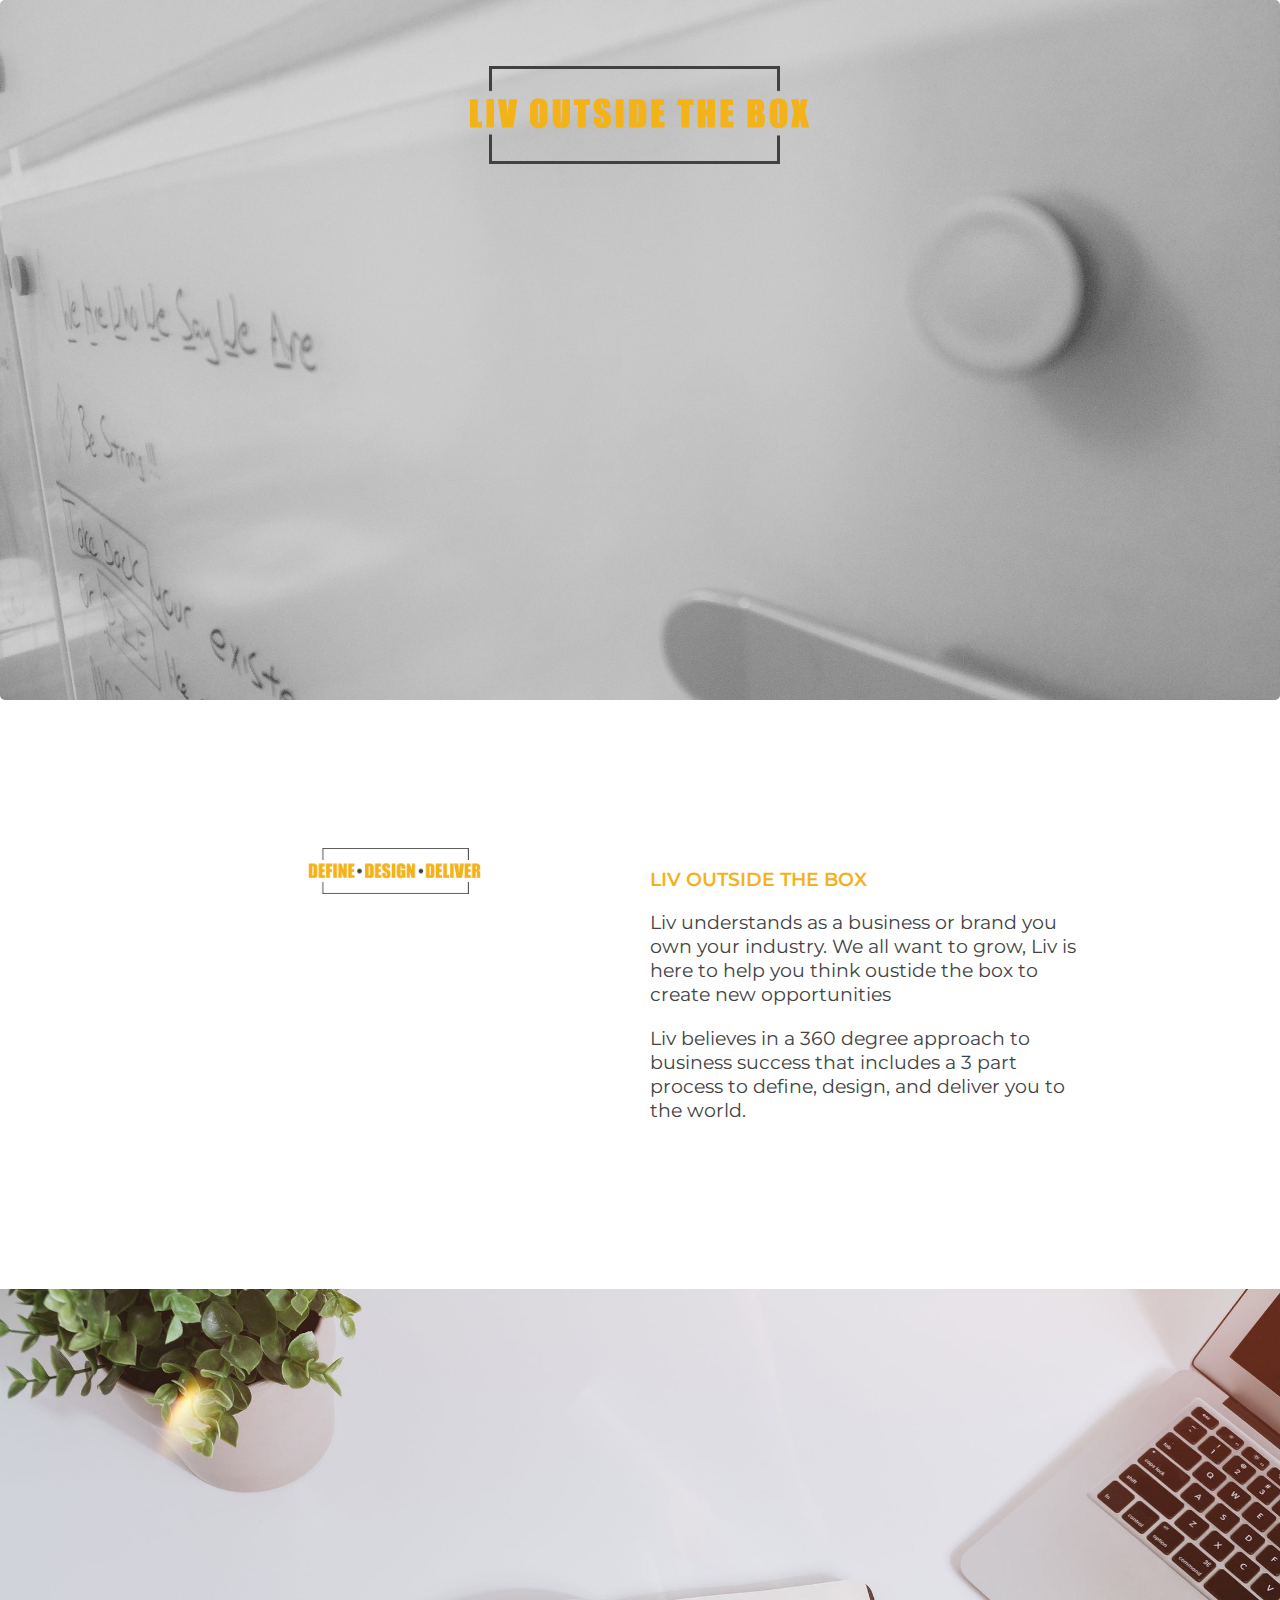
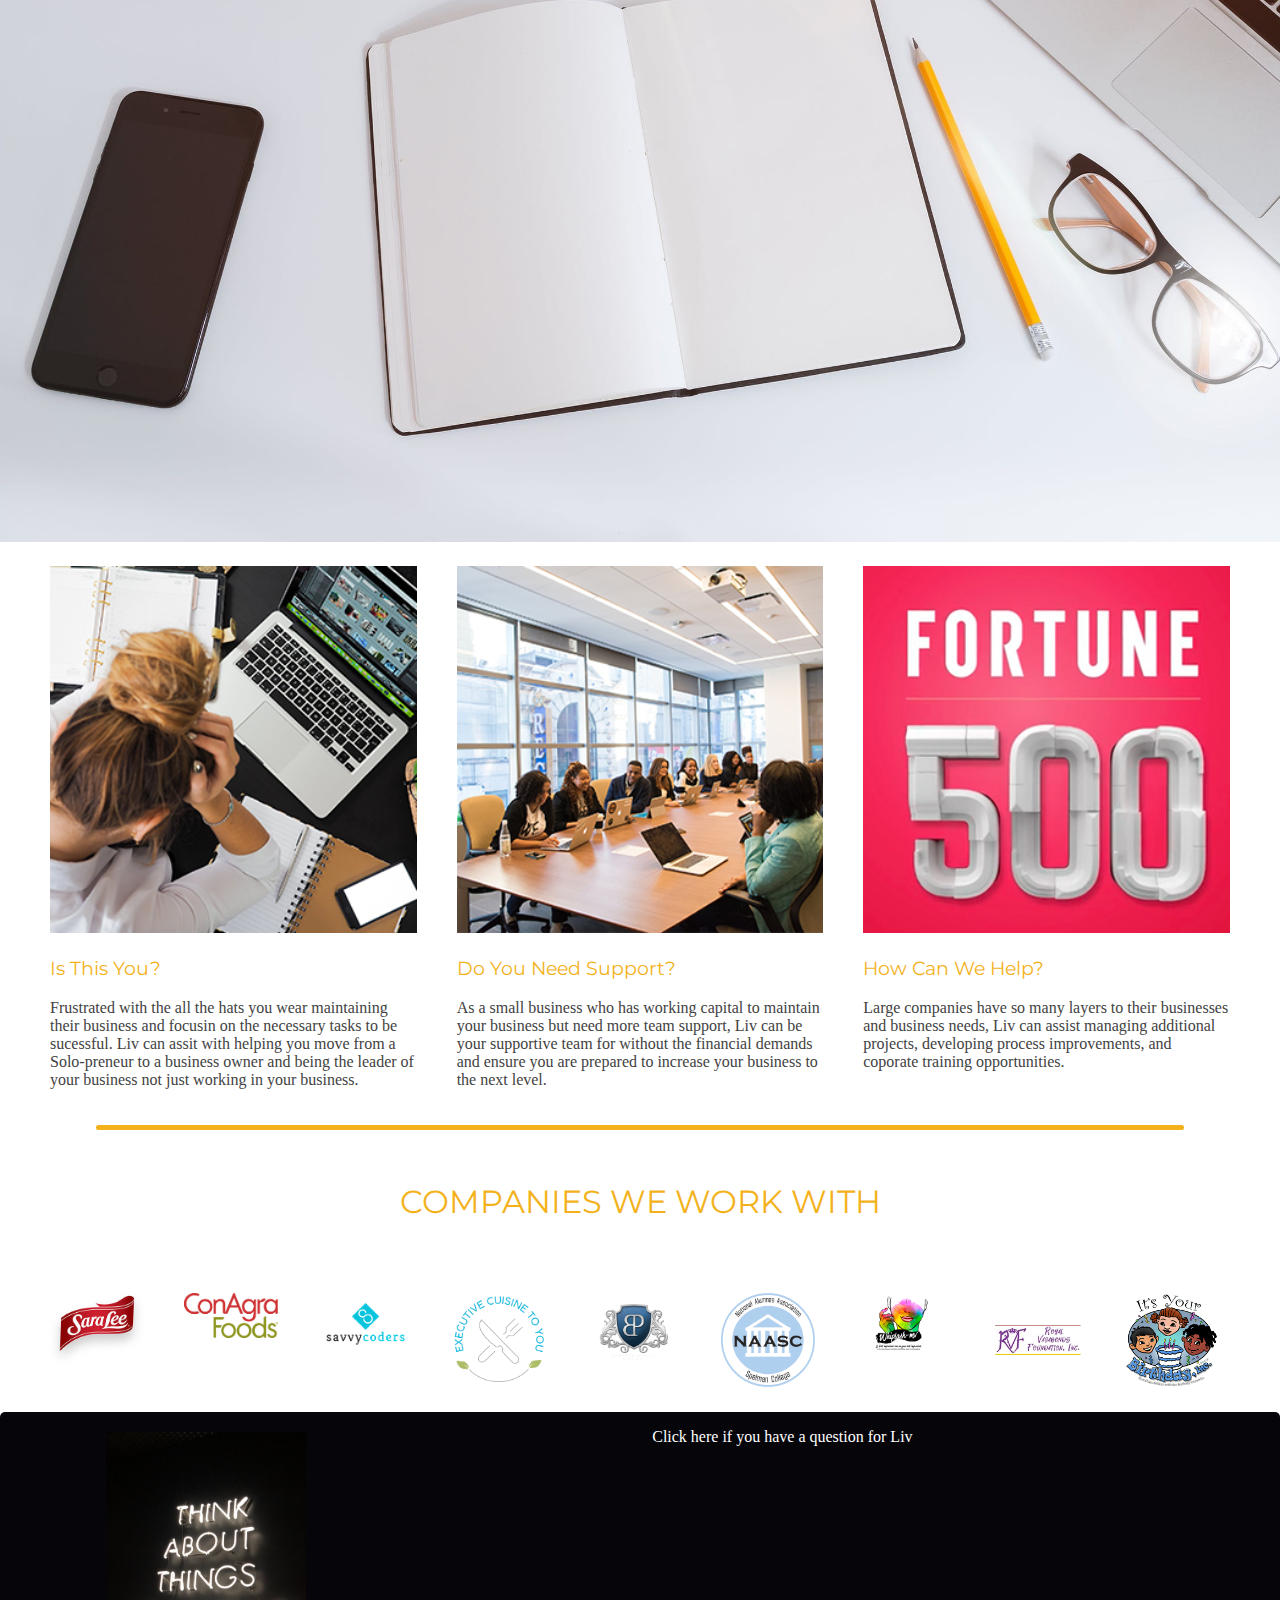
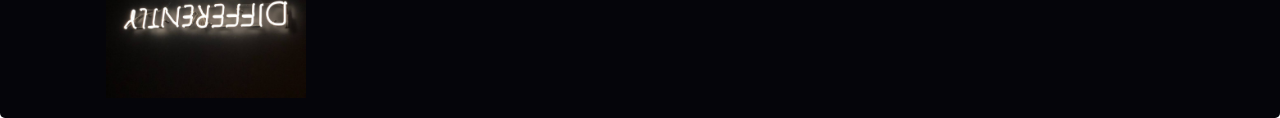
==== index.html @ 35929a6b "centered the liv-outside-the-box logo on main page" ====
<!DOCTYPE html>
<html lang="en">
<head>
  <meta charset="UTF-8">
  <meta name="viewport" content="width=device-width, initial-scale=1.0">
  <meta http-equiv="X-UA-Compatible" content="ie=edge">
  <link rel="stylesheet" href="/css/stylesheet.css">
  <link rel="stylesheet" href="/css/mediacontrol.css">
  <title>LIV | Liv Outside the Box</title>
</head>
<body>
  <!-- Navigation Bar -->
  <div class="navigation noPadding"></div>
    <div class="mainPic">
      <div class="tagline">
        <img class="liveOutside"src="/images/liv-outside-the-box.png" alt="Liv Tagline">
      </div>
    </div>

<!-- COmpany Description -->
  <div class="row mainDescription">
    <div class="columnMainDescrip">
        <img class="defineDesignDeliver centeredImage" src="/images/define-design-deliver.png" alt="">
    </div>
    <div class="columnMainDescrip livDescription">
      <p class="livwordsTitle">LIV OUTSIDE THE BOX</p>
      <p class="livwords">Liv understands as a business or brand you own your industry.
     We all want to grow, Liv is here to help you think oustide the box to create new opportunities</p>
      <p class="livwords">Liv believes in a 360 degree approach to business success that includes a 3 part process to <span class="descripWords">define</span>, <span class="descripWords">design</span>, and <span class="descripWords">deliver</span> you to the world.</p>
    </div>
  </div>

<!-- Picture divder -->
  <div class="placeholder">
    <img src="/images/notebook.jpeg" alt="Notebook image">
  </div>

  <!-- Companies Liv works with -->
  <div class="row process">
    <div class="columnSkills">
      <img src="/images/boutique-business.png" alt="" style="width:100%">
      <p class="hireTitle">Is This You?</p>
      <p class="hireText" >Frustrated with the all the hats you wear maintaining their business and focusin on the necessary tasks to be sucessful. Liv can assit with helping you move from a Solo-preneur to a business owner and being the leader of your business not just working in your business.</p>
    </div>
    <div class="columnSkills ">
      <img src="/images/small-business.png" alt="" style="width:100%">
      <p class="hireTitle">Do You Need Support?</p>
      <p class="hireText">As a small business who has working capital to maintain your business but need more team support, Liv can be your supportive team for without the financial demands and ensure you are prepared to increase your business to the next level.</p>
    </div>
    <div class="columnSkills">
      <img src="/images/fortune-500.png" alt="" style="width:100%">
      <p class="hireTitle">How Can We Help?</p>
      <p class="hireText">Large companies have so many layers to their businesses and business needs, Liv can assist managing additional projects, developing process improvements, and coporate training opportunities.</p>
    </div>
  </div>

<div class="line"></div>

    <!-- Company Logo Row -->
  <div class="sectionTitles">
    <p>COMPANIES WE WORK WITH</p>
  </div>
  <div class="row companyRow">
    <div class="companyColumn backgroundImageControl">
      <img src="/images/sara-lee.jpg" alt="Logo" style="width:100%">
    </div>
    <div class="companyColumn backgroundImageControl">
      <img src="/images/conagra-foods.image.jpg" alt="Logo" style="width:100%">
    </div>
    <div class="companyColumn backgroundImageControl">
      <img src="/images/savvy-coders.png" alt="Logo" style="width:100%">
    </div>
    <div class="companyColumn backgroundImageControl">
      <img src="/images/ecty.png" alt="Logo" style="width:100%">
    </div>
    <div class="companyColumn backgroundImageControl">
      <img src="/images/bpcs.png" alt="Logo" style="width:100%">
    </div>
    <div class="companyColumn backgroundImageControl">
      <img src="/images/spellman.png" alt="Logo" style="width:100%">
    </div>
    <div class="companyColumn backgroundImageControl">
      <img src="/images/whiplash.jpg" alt="Logo" style="width:100%">
    </div>
    <div class="companyColumn backgroundImageControl">
      <img src="/images/royal-vagabonds.png" alt="Logo" style="width:100%">
    </div>
    <div class="companyColumn backgroundImageControl">
      <img src="/images/its-your-birthday.png" alt="Logo" style="width:100%">
    </div>
  </div>

  <!-- Ask Liv -->
  <div class="row askLiv noPadding">
    <div class="askColumn">
      <img class="responsive askImage noPadding"src="/images/think-differently.jpeg" alt="Ask Liv How we can help">
    </div>
    <div class="askColumn hello noPadding">
      <p>Click here if you have a question for Liv</p>
    </div>
  </div>
  <!-- Footer -->
  <div class="footer noPadding"></div>

  <script
    src="https://code.jquery.com/jquery-3.4.1.js"
    integrity="sha256-WpOohJOqMqqyKL9FccASB9O0KwACQJpFTUBLTYOVvVU="
    crossorigin="anonymous">
  </script>
  <script src="/scripts/liv.js" charset="utf-8"></script>
</body>
</html>
---- css/stylesheet.css ----
@import url('https://fonts.googleapis.com/css?family=Oswald:700&display=swap');
@import url('https://fonts.googleapis.com/css?family=Cousine|Raleway&display=swap');
@import url('https://fonts.googleapis.com/css?family=Zilla+Slab+Highlight&display=swap');
@import url('https://fonts.googleapis.com/css?family=Montserrat&display=swap');

body, html {
  margin: 0;
  padding: 0;
  border-radius: 0;
}
.placeholder{
  display: block;
  margin: 0 auto;
  padding: 0;
  border: 0;
}
.placeholder > img {
  width: 100%;
  margin: 0;
  padding: 0;
  border: 0;
}
.container960 {
  max-width: 960px;
  margin: 0 auto;
  padding: 0;
}
.container720 {
  max-width: 720px;
  margin: 0 auto;
  padding: 0;
}
.responsive {
  width: 100%;
  height: auto
}
.tagline {
  /* position: block;
  width: 100%;
  height: 100%;
  top: 50%; */
  /* display:table-cell;
  vertical-align:middle;
  text-align:center; */
}
.liveOutside {
  display: block;
  margin: 0 auto;
}
.centeredImage {
  display: block;
  margin: 0 auto;
  width: 40%;
  height: 40%;
}
/* Navigation */
.noPadding {
  padding: 0;
}
.line {
  height: 5px;
  width: 85%;
  background-color: rgba(243, 178, 28, 1);
  margin: 0 auto;
  padding: 0;
  border: 0;
}
/* Main page picture */
.mainPic {
  /* background-image: url(/images/main-page-pic.png);
  position: display;
  top: 0;
  width: 100%;
  height: 100%;
  background-size: cover; */
  /* The image used */
 background-image: url(/images/whiteboard.jpg);
 /* background-color: blue; */
 /* Full height */
 height: 700px;

 /* Center and scale the image nicely */
 background-position: center;
 background-repeat: no-repeat;
 background-size: cover;
 /* -webkit-filter: grayscale(100%); Safari 6.0 - 9.0 */
 /* filter: grayscale(100%); */
}
.sample {
  color: white;
  text-align: center;
}
/* End Main page picture */

/* Header Control */
.header > li {
  list-style-type: none;
  display: inline;
  padding: 0 1%;
}
.headerLinks > a:link {
 text-decoration: none;
 list-style: none;
 color: rgba(243, 178, 28, 1);
}
.headerLinks > a:visited{
text-decoration: none;
list-style: none;
color: rgba(243, 178, 28, 1);
}
.headerLinks > a:hover {
text-decoration: none;
list-style: none;
color:gray;
}
.headerLinks > a {
  font-family: 'Montserrat', sans-serif;
  font-weight: 800;
  padding: 20px;
}
.header {
  text-align: center;
  position: sticky;
  top: 0;
  background-color: rgba(63, 63, 63, 1);
}
/* END of Header Control */

#logoImg {
  max-height: 40px;
}

/* Main page description */

.servicesInfo {
  background-color: rgba(243, 178, 28, 1);
  color: white;
}
.livDescription > p {
  text-align: left;
  /* padding: 5% 0; */
  font-family: 'Montserrat', sans-serif;
  font-size: 1.5vw;
}
.columnMainDescrip {
  float: Left;
  width: 49%;
  /* margin: 0px auto; */
}
.mainDescription {
  margin: 10%;
}
.mainDescripText {
  /* background-color: rgba(65, 65, 65, 1); */
  color: rgba(243, 178, 28, 1);
}
.defineDesignDeliver{
  max-width: 400px;
  display: block;
}
.hireTitle {
  color: rgba(243, 178, 28, 1);
  font-size: 1.5vw;
  font-family: 'Montserrat', sans-serif;
}
.hireText {
  color:rgba(66, 66, 66, 1);
}
.sectionTitles {
  font-family: 'Montserrat', sans-serif;
  text-align: center;
  color: rgba(243, 178, 28, 1);
  font-size: 2.5vw;
}
.sectionTitlesReverse{
  font-family: 'Montserrat', sans-serif;
  text-align: center;
  color: white;
  background-color: rgba(243, 178, 28, 1);
  font-size: 5vw;
}
.businessDev {
  background-image: url(/images/business.jpeg);
  background-repeat: no-repeat;
}
.branding{
  background-image: url(/images/brand.jpeg);
  background-repeat: no-repeat;
}
.creative{
  background-image: url(/images/creative.jpeg);
  background-repeat: no-repeat;
}
.businessSign {
  height: 100%;
  /* max-height: 200px; */
}
.backgroundImageControl{
  background-size: cover;
  background-repeat: no-repeat;
}
.skillsList {
  text-align: center;
  list-style: none;
  font-family: 'Cousine', monospace;
}
.titleFont {
  font-family: 'Cousine', monospace;
}

/* Image rows */
* {
  box-sizing: border-box;
}
/* Clearfix (clear floats) */
.row::after {
  content: "";
  clear: both;
  display: table;
}
.row {
  padding: 0 30px;
}
.servicesColumn{
  float: Left;
  width: 25%;
}
.flyerColumns {
  float: Left;
  width: 25%;
}
.hireColumn {
  float: left;
  width: 49%;
  padding: 5px;
}
.mailerColumns{
  float: left;
  width:33%
}
.companyColumn {
  float: left;
  width: 11%;
  /* padding: 5px; */
}
.boutique {
  background-image: url("/images/boutique-business.jpeg");
}
.smallBusiness {
  background-image: url("/images/small-business.jpeg");
}
.largebusiness {
  background-image: url("/images/fortune-500.jpg");
}
.grayscale {
  -webkit-filter: grayscale(100%); /* Safari 6.0 - 9.0 */
  filter: grayscale(100%);
}
.grayscale > background-image:hover {
  -webkit-filter: grayscale(0%); /* Safari 6.0 - 9.0 */
  filter: grayscale(0%);
  width: 600px;
}

/* ASK LIV Layout */
.askLiv {
  background-color: rgba(5, 5, 10, 1);
}
.askImage {
  display: block;
  position: relative;
  width: 200px;
  margin: 0 0 0 10%;
}
.askColumn {
  float: left;
  width: 49%;
}
.hello {
  color:white;
  float: right;
  position: relative;
}
/* END ASK LIV */
/* Footer Control */
.footerPic{
  /* height: 40px; */
  /* padding: 20px; */
}
.footer {
  background-color: rgba(243, 178, 28, 1);
  /* margin: 0 auto; */
  /* padding: 30px 0 0 0; */
}
.footerInfo {
  color: white;
  font-family: 'Montserrat', sans-serif;
}
.footerInfo > span {
  font-size: 1vw;
}
 /* .link > a:link {
  text-decoration: none;
  list-style: none;
}
.links > a:visited{
 text-decoration: none;
 list-style: none;
 color:white;
}
.links > a:hover {
 text-decoration: none;
 list-style: none;
 color:gray;
}
.links > a {
  font-size: 1vw;
  text-align: center;
} */
/* .copyright {
  background-color: rgba(243, 178, 28, 1);
  text-align: center;
  color: white;
  font-family: 'Montserrat', sans-serif;
  margin: 0;
  padding:30px 0 0 0;
} */
.footerFrontColumn {
  float: left;
  width: 70%;
  margin: 0 auto;
  /* padding: 0 0 0 10px; */
  /* font-size: 2vw; */
}
.footerLogo {
  max-width:100px;
}
.footerSpacing {
  margin: 0 10px 0 0;
}
.footerColor {
  color: gray;
}
/* End of Footer control */

/* Services Page */
.businessDevList, .brandingList, .creativeList {
  text-decoration: none;
  list-style: none;
  text-align: center;
  color: gray;
  font-family: 'Montserrat', sans-serif;
}
.processWords{
  color: white;
  text-align: center;
  /* font-family: 'Montserrat', sans-serif; */
  /* font-weight: 800; */
  /* font-size: 3vw; */
  top: 50%;
  text-shadow: 2px 2px 8px black;
}
.processSize{
  height: 250px;
}
.hireSize{
  height: 250px;
}
.servicesLogo{
  background-color: rgba(243, 178, 28, 1);
  height: 100px;
}
.livwords {
  color:rgba(66, 66, 66, 1);
  /* font-weight: 800; */
}
.livwordsTitle {
  color: rgba(243, 178, 28, 1);
  font-weight: 600;
}
.workSpace > p {
  margin: 10px 0 0 0;
}
.phrase {
  font-family: 'Zilla Slab Highlight', cursive;
  color: white;
  font-size: 5vw;
}
.businessDevList, .brandingList, .creativeList > li {
  font-size: 3vw;
}
.fontWeight {
  font-weight: 800;
}
/* CONNECT PAGE FORM */
input[type=text], select, textarea {
  width: 100%;
  padding: 12px 20px;
  margin: 8px 0;
  display: inline-block;
  border: 1px solid #ccc;
  border-radius: 4px;
  box-sizing: border-box;
}

input[type=submit] {
  width: 100%;
  background-color: rgba(243, 178, 28, 1);
  color: white;
  padding: 14px 20px;
  margin: 8px 0;
  border: none;
  border-radius: 4px;
  cursor: pointer;
}

input[type=submit]:hover {
  background-color: rgba(243, 178, 28, 1);
}

div {
  border-radius: 5px;
  /* background-color: #f2f2f2; */
  padding: 20px;
}
}
---- css/mediacontrol.css ----
@media screen and (max-width: 1320px){
  .topLeft{
    position: absolute;
    top: 150px;
    left: 80px;
  }
  .hireText > p {
    font-size: 3vw;
  }
}
  @media screen and (max-width: 1024px) {
    .topLeft{
      position: absolute;
      top: 150px;
      left: 10px;
    }
    /* .column {
      float: left;
      width: 33.33%;
    } */
}

  @media screen and (max-width: 768px) {
    .topLeft{
      position: absolute;
      top: 150px;
      left: 10px;
    }
    /* .column {
      float: left;
      width: 33.33%;
    } */
  }
  @media screen and (min-width: 680px) {
    .topLeft{
      position: absolute;
      top: 150px;
      left: 10px;
    }
    .columnSkills {
      float: left;
      width: 33.33%;
    }
  }
  @media screen and (max-width: 620px) {
    .topLeft{
      position: absolute;
      top: 150px;
      left: 10px;
    }
  }
  @media screen and (max-width: 414px) {
    .topLeft{
      position: absolute;
      top: 100px;
      left: 10px;
    }
  };
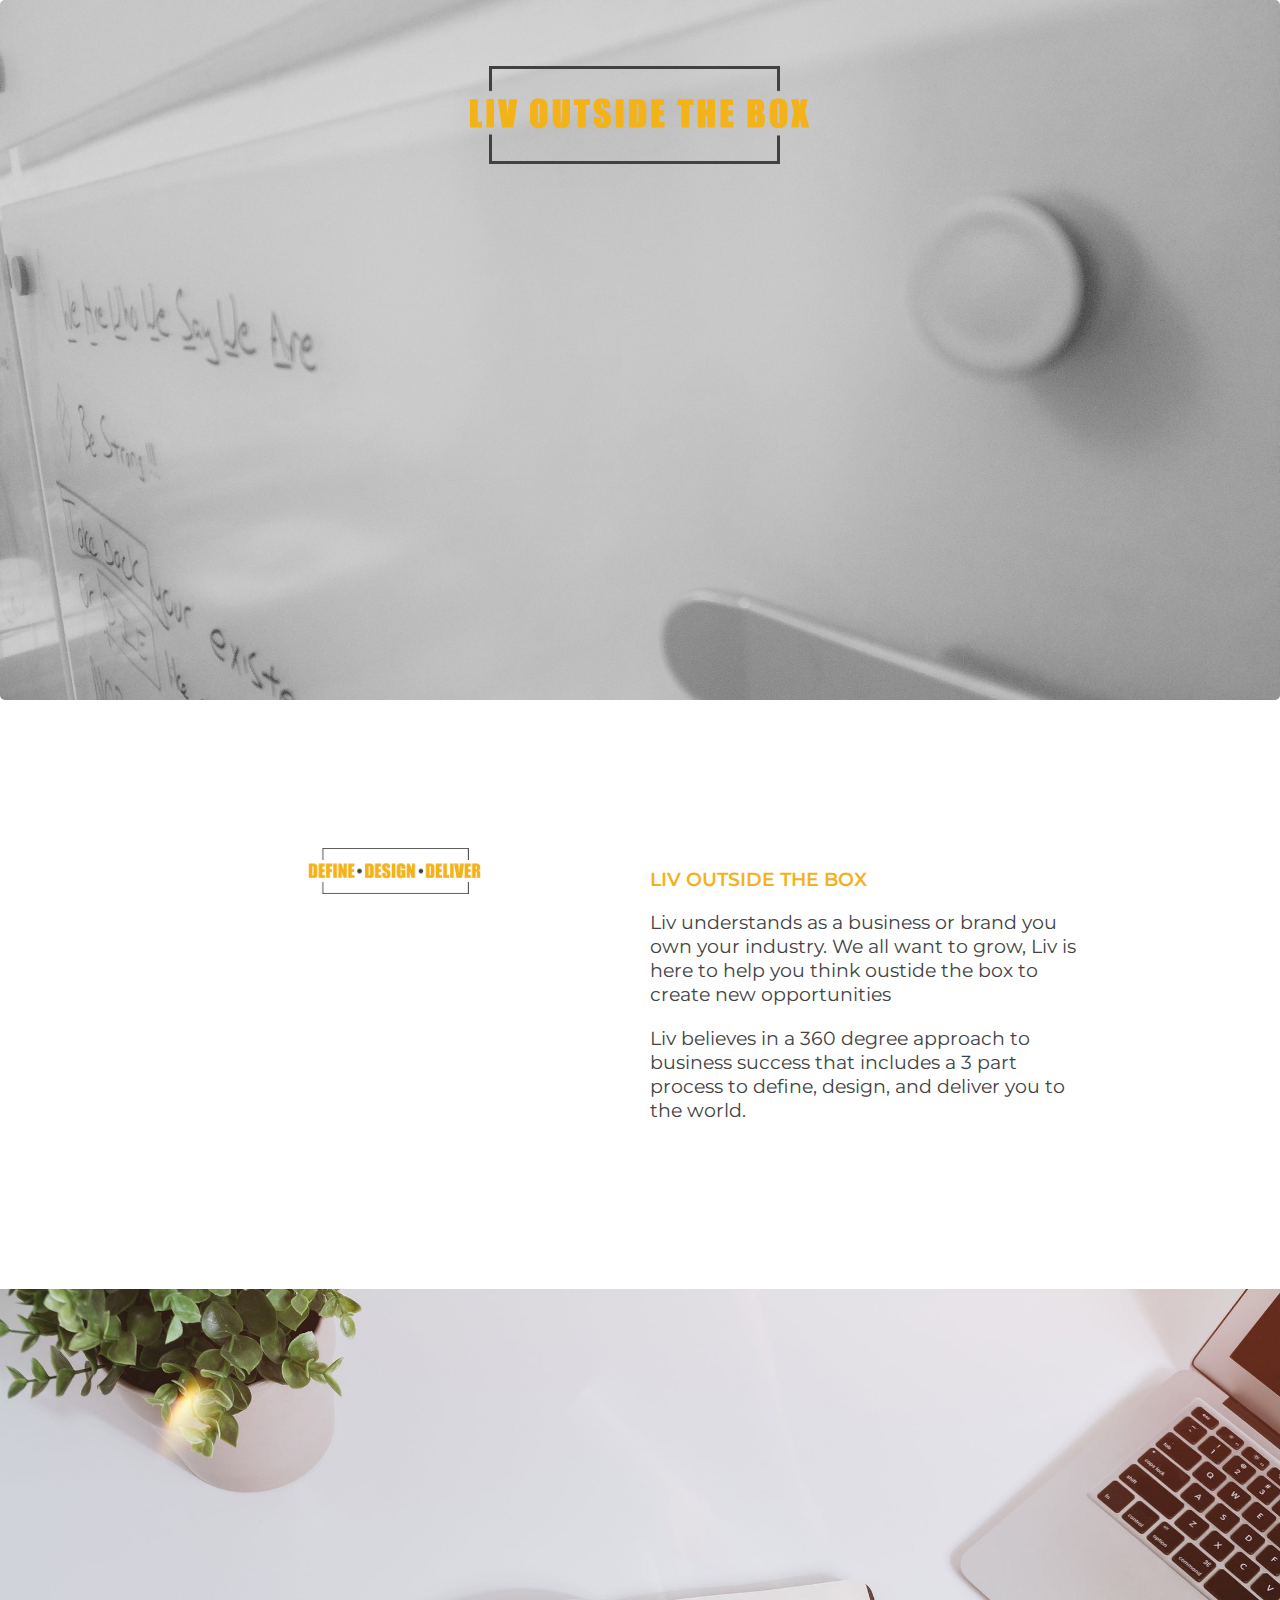
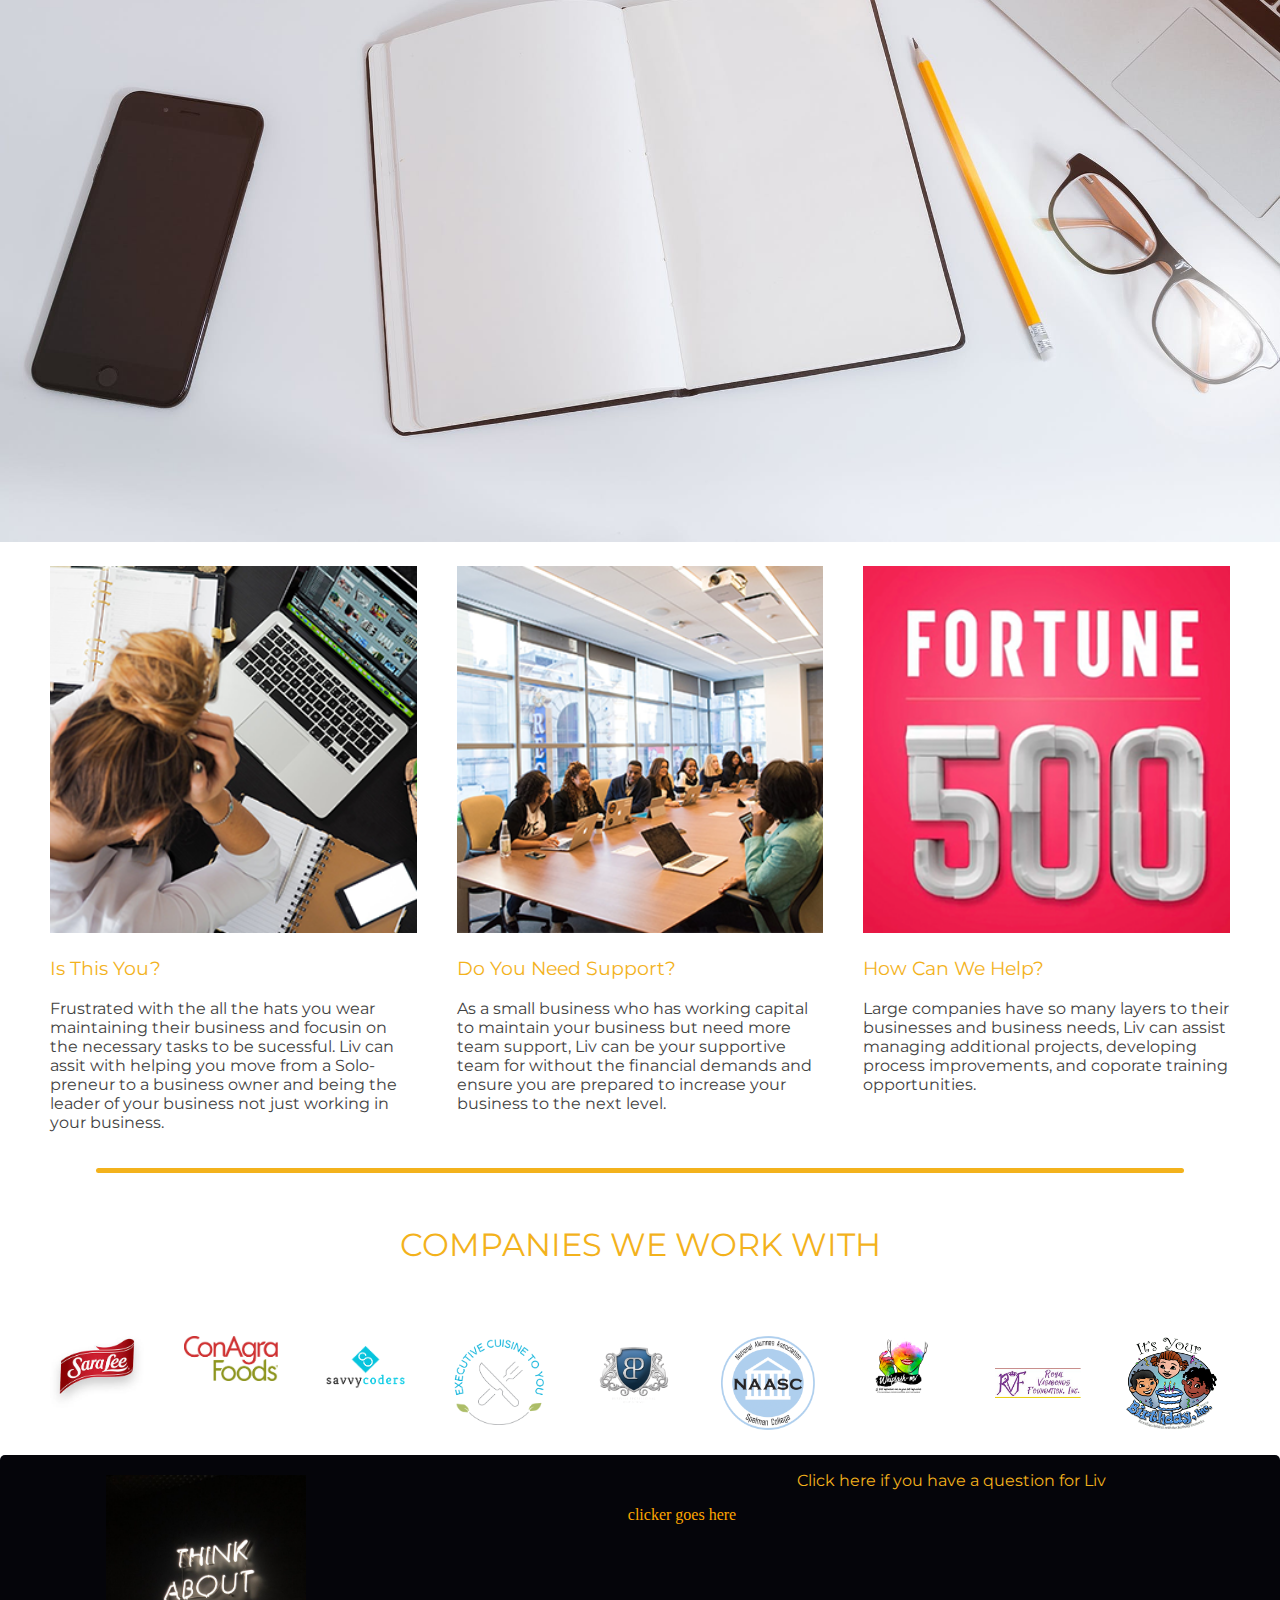
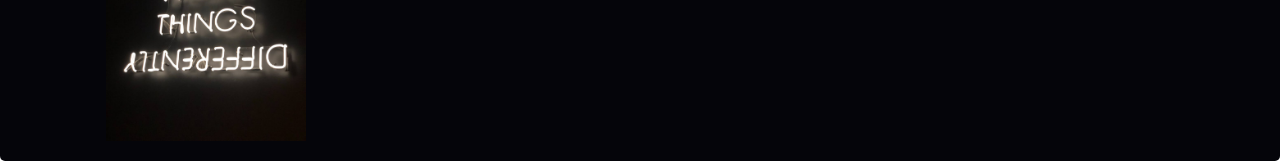
==== commit 35660f75: "Additions to the ask liv sitcker main page" ====
--- a/index.html
+++ b/index.html
@@ -98,6 +98,9 @@
     <div class="askColumn hello noPadding">
       <p>Click here if you have a question for Liv</p>
     </div>
+    <div class="clicker">
+      <p style="color: orange" >clicker goes here</p>
+    </div>
   </div>
   <!-- Footer -->
   <div class="footer noPadding"></div>
--- a/css/stylesheet.css
+++ b/css/stylesheet.css
@@ -46,6 +46,7 @@
 .liveOutside {
   display: block;
   margin: 0 auto;
+  /* background-color: white; */
 }
 .centeredImage {
   display: block;
@@ -165,6 +166,8 @@
 }
 .hireText {
   color:rgba(66, 66, 66, 1);
+  font-size: 1.25vw;
+  font-family: 'Montserrat', sans-serif;
 }
 .sectionTitles {
   font-family: 'Montserrat', sans-serif;
@@ -280,6 +283,9 @@
   color:white;
   float: right;
   position: relative;
+  text-align: center;
+  font-family: 'Montserrat', sans-serif;
+  color: rgba(243, 178, 28, 1);
 }
 /* END ASK LIV */
 /* Footer Control */
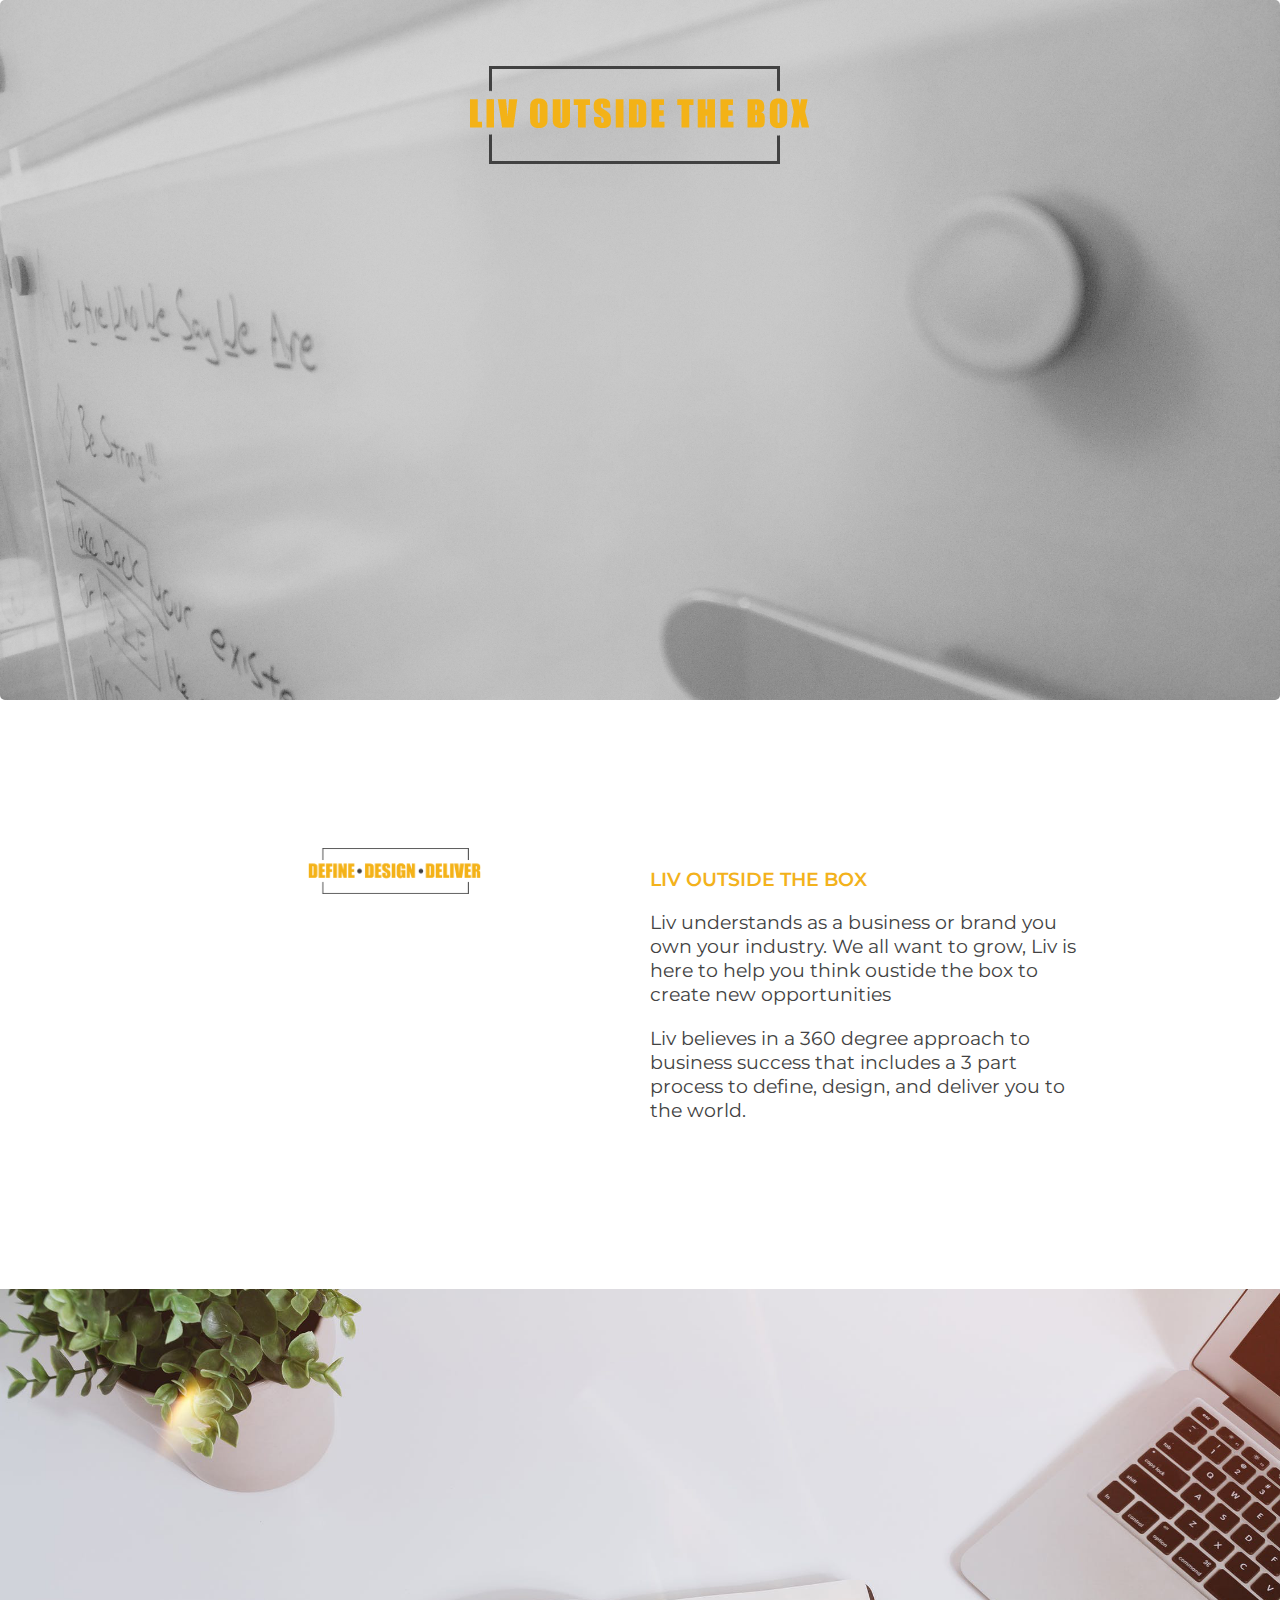
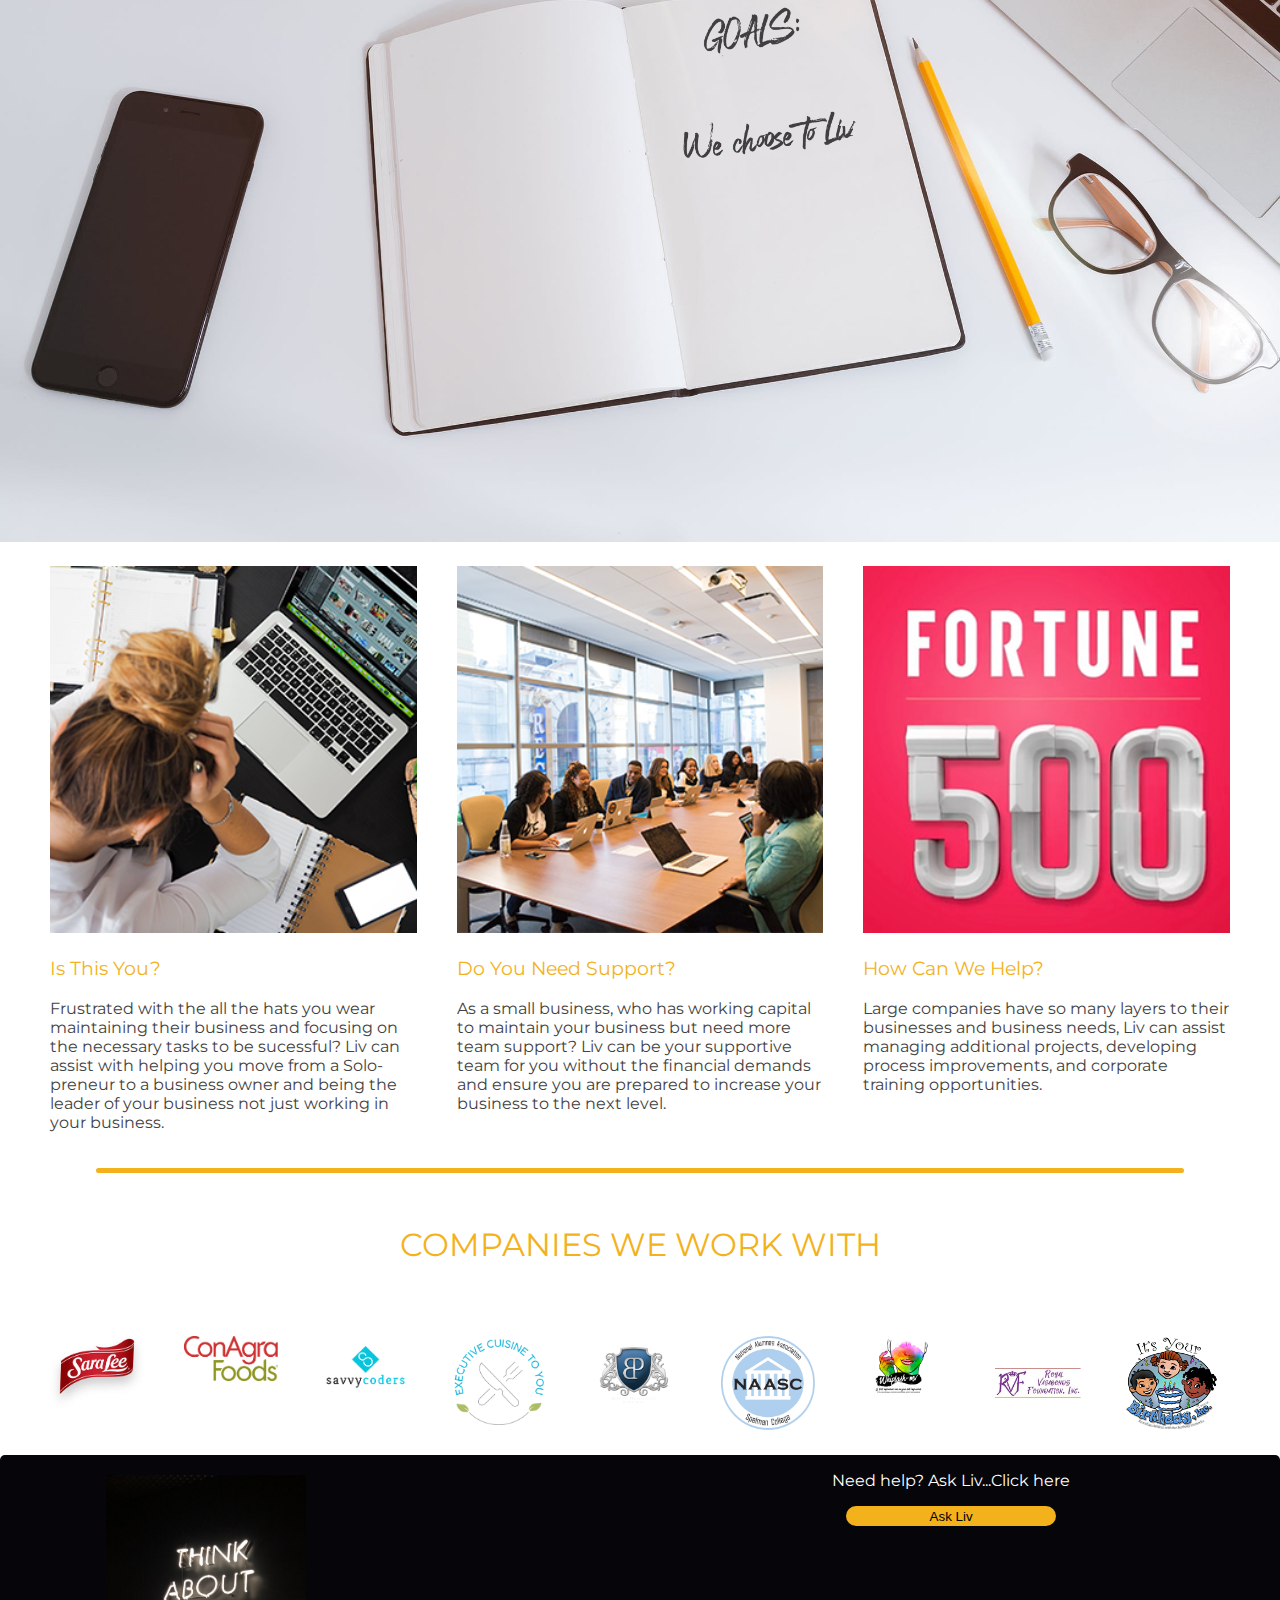
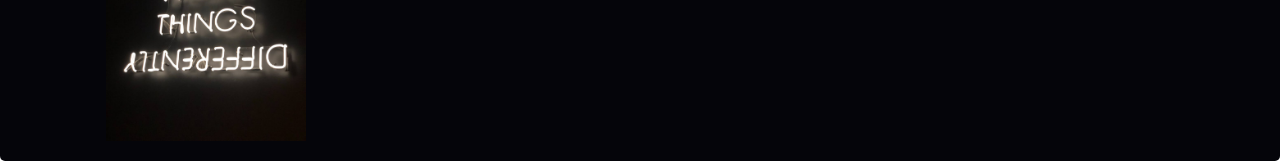
==== commit 39178de6: "added ask liv button" ====
--- a/index.html
+++ b/index.html
@@ -32,7 +32,7 @@
 
 <!-- Picture divder -->
   <div class="placeholder">
-    <img src="/images/notebook.jpeg" alt="Notebook image">
+    <img src="/images/notebook-write.png" alt="Notebook image">
   </div>
 
   <!-- Companies Liv works with -->
@@ -40,17 +40,17 @@
     <div class="columnSkills">
       <img src="/images/boutique-business.png" alt="" style="width:100%">
       <p class="hireTitle">Is This You?</p>
-      <p class="hireText" >Frustrated with the all the hats you wear maintaining their business and focusin on the necessary tasks to be sucessful. Liv can assit with helping you move from a Solo-preneur to a business owner and being the leader of your business not just working in your business.</p>
+      <p class="hireText" >Frustrated with the all the hats you wear maintaining their business and focusing on the necessary tasks to be sucessful? Liv can assist with helping you move from a Solo-preneur to a business owner and being the leader of your business not just working in your business.</p>
     </div>
     <div class="columnSkills ">
       <img src="/images/small-business.png" alt="" style="width:100%">
       <p class="hireTitle">Do You Need Support?</p>
-      <p class="hireText">As a small business who has working capital to maintain your business but need more team support, Liv can be your supportive team for without the financial demands and ensure you are prepared to increase your business to the next level.</p>
+      <p class="hireText">As a small business, who has working capital to maintain your business but need more team support? Liv can be your supportive team for you without the financial demands and ensure you are prepared to increase your business to the next level.</p>
     </div>
     <div class="columnSkills">
       <img src="/images/fortune-500.png" alt="" style="width:100%">
       <p class="hireTitle">How Can We Help?</p>
-      <p class="hireText">Large companies have so many layers to their businesses and business needs, Liv can assist managing additional projects, developing process improvements, and coporate training opportunities.</p>
+      <p class="hireText">Large companies have so many layers to their businesses and business needs, Liv can assist managing additional projects, developing process improvements, and corporate training opportunities.</p>
     </div>
   </div>
 
@@ -96,10 +96,10 @@
       <img class="responsive askImage noPadding"src="/images/think-differently.jpeg" alt="Ask Liv How we can help">
     </div>
     <div class="askColumn hello noPadding">
-      <p>Click here if you have a question for Liv</p>
-    </div>
-    <div class="clicker">
-      <p style="color: orange" >clicker goes here</p>
+      <p>Need help?  Ask Liv...Click here</p>
+        <form method="get" action="/connect">
+          <button class="askButton" type="submit">Ask Liv</button>
+        </form>
     </div>
   </div>
   <!-- Footer -->
--- a/css/stylesheet.css
+++ b/css/stylesheet.css
@@ -125,6 +125,7 @@
   top: 0;
   background-color: rgba(63, 63, 63, 1);
 }
+
 /* END of Header Control */
 
 #logoImg {
@@ -285,7 +286,24 @@
   position: relative;
   text-align: center;
   font-family: 'Montserrat', sans-serif;
+  /* color: rgba(243, 178, 28, 1); */
+  color: white;
+}
+.askButton {
+  height: 20px;
+  width: 35%;
+  background-color: rgba(243, 178, 28, 1);
+  margin: 0 auto;
+  padding: 0;
+  border: 0;
+  border-radius: 20px;
+}
+.askButton:hover{
+  background-color: black;
   color: rgba(243, 178, 28, 1);
+  border: 2px solid rgba(243, 178, 28, 1);
+  border-radius: 20px;
+  font-weight: 600;
 }
 /* END ASK LIV */
 /* Footer Control */
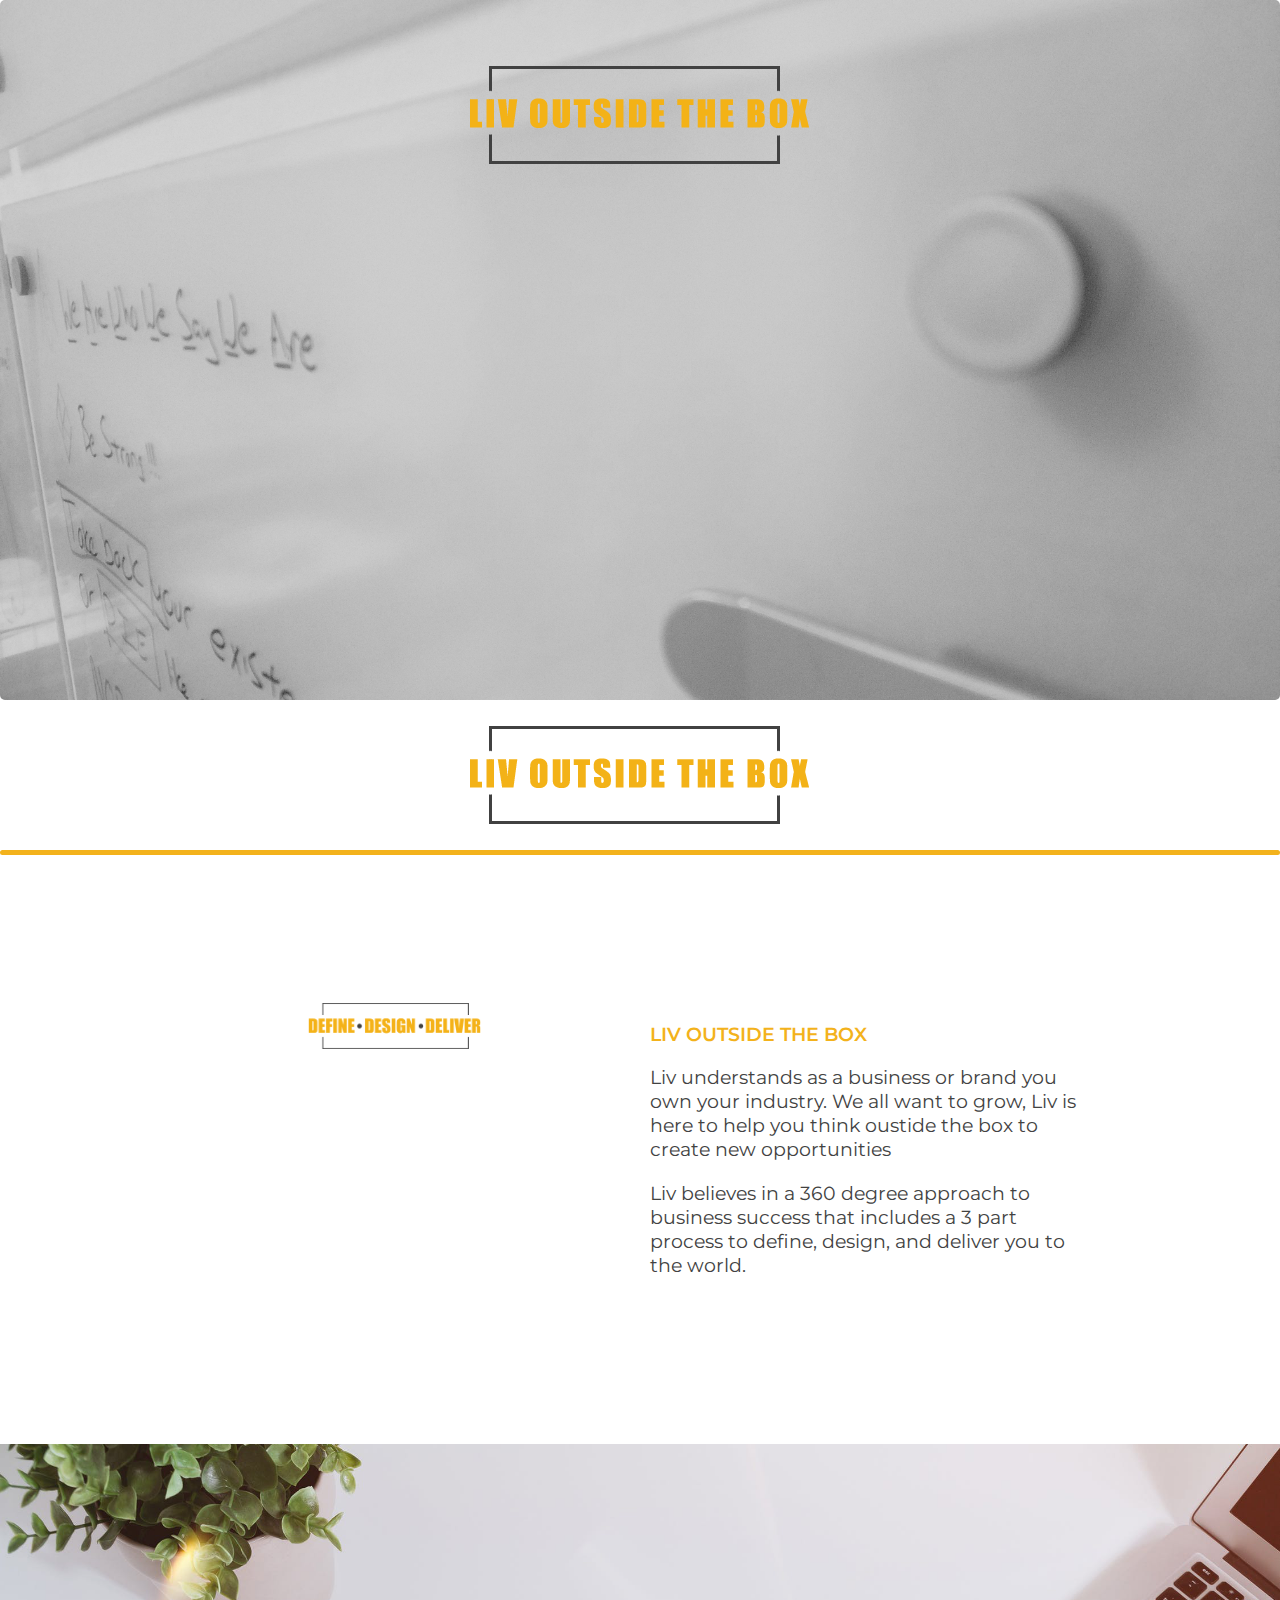
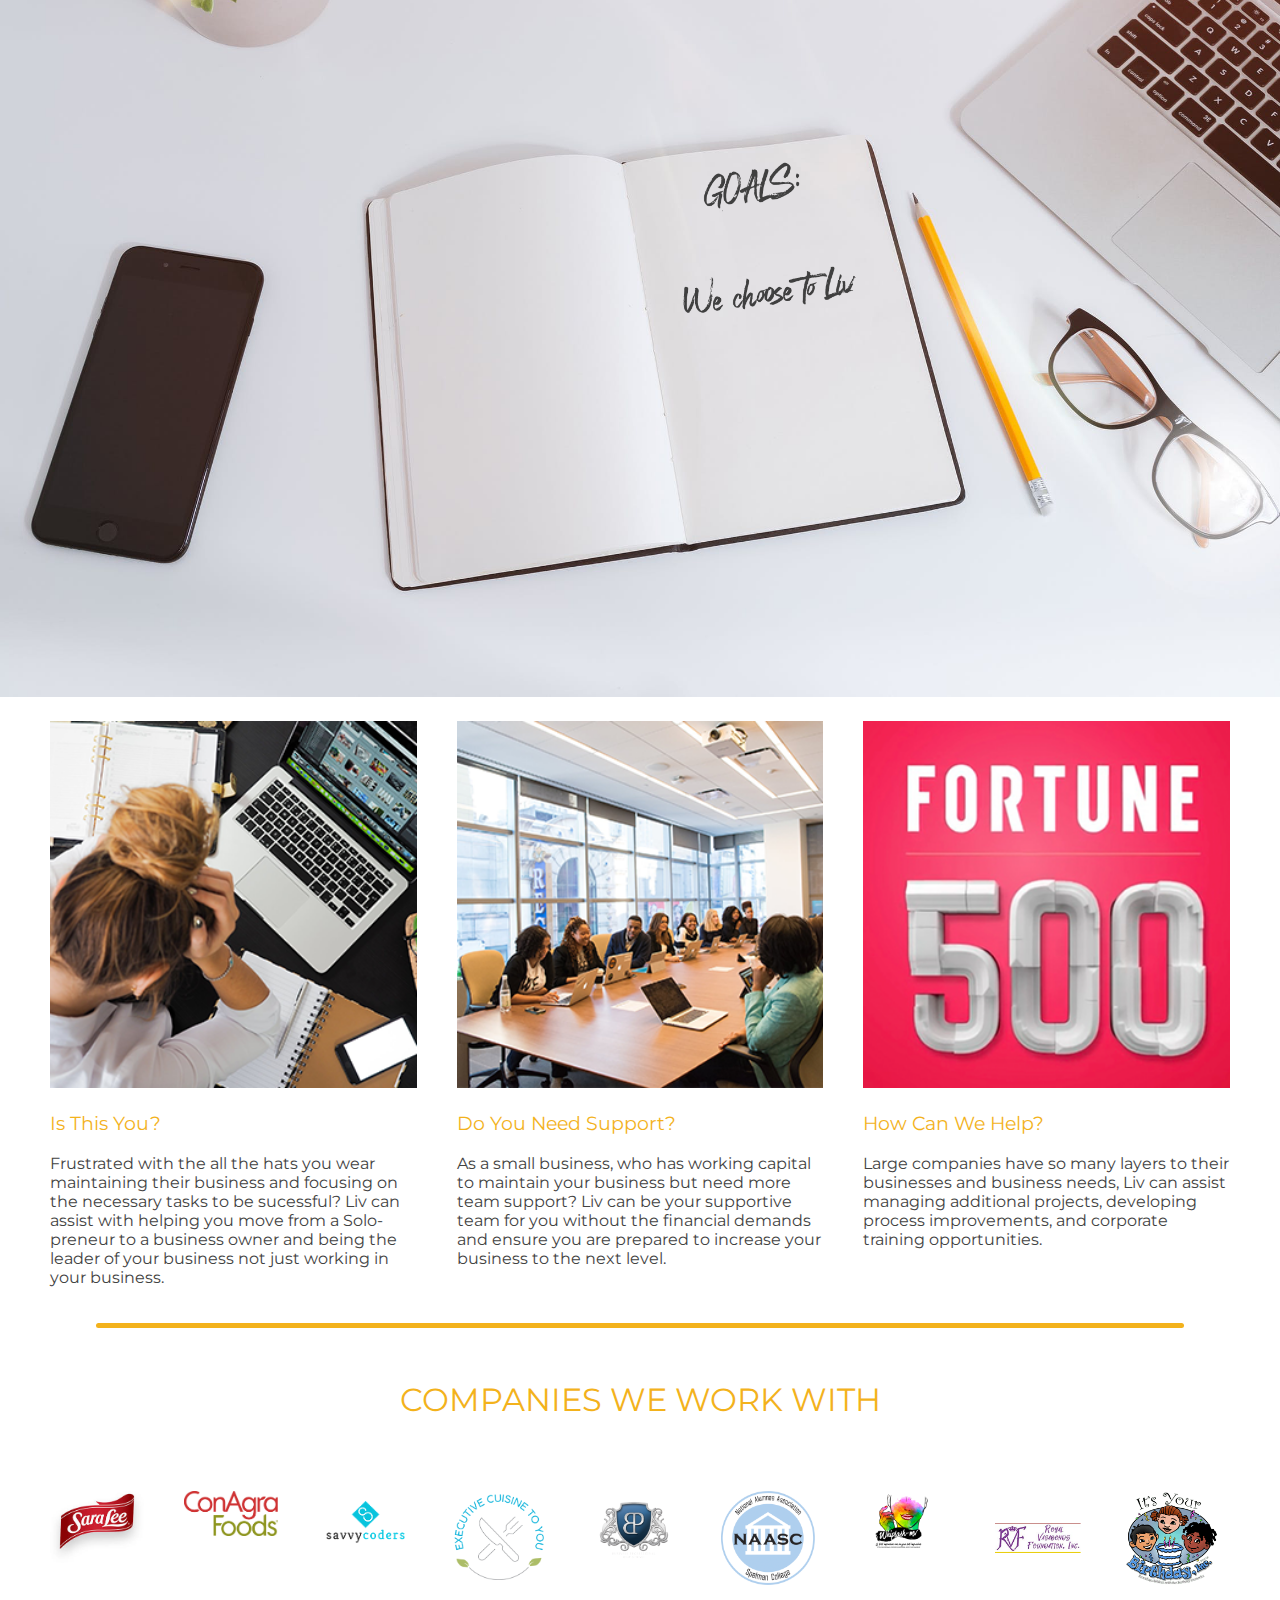
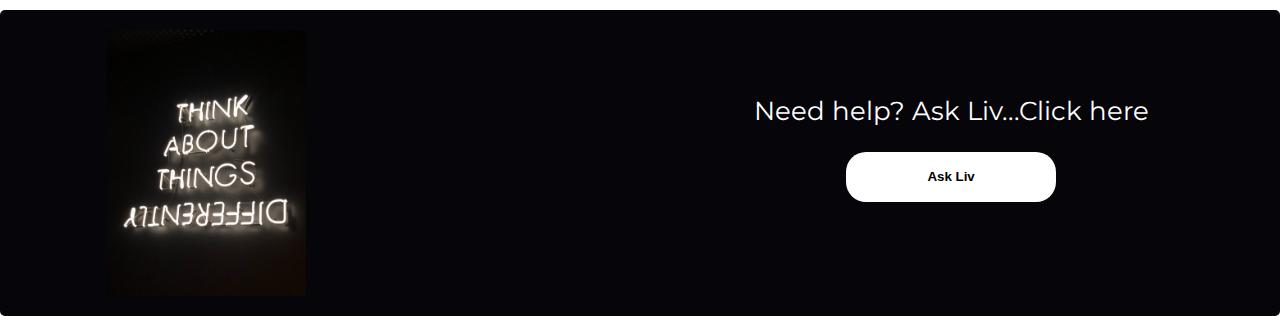
==== commit ede64fb0: "Added jQuery to connect page" ====
--- a/index.html
+++ b/index.html
@@ -16,7 +16,8 @@
         <img class="liveOutside"src="/images/liv-outside-the-box.png" alt="Liv Tagline">
       </div>
     </div>
-
+    <img class="liveOutside"src="/images/liv-outside-the-box.png" alt="Liv Tagline">
+    <div class="titleLine"></div>
 <!-- COmpany Description -->
   <div class="row mainDescription">
     <div class="columnMainDescrip">
--- a/css/stylesheet.css
+++ b/css/stylesheet.css
@@ -61,6 +61,14 @@
 .line {
   height: 5px;
   width: 85%;
+  background-color: rgba(243, 178, 28, 1);
+  margin: 0 auto;
+  padding: 0;
+  border: 0;
+}
+.titleLine {
+  height: 5px;
+  width: 100%;
   background-color: rgba(243, 178, 28, 1);
   margin: 0 auto;
   padding: 0;
@@ -289,21 +297,26 @@
   /* color: rgba(243, 178, 28, 1); */
   color: white;
 }
+.hello > p {
+  padding: 10% 0 0 0;
+  font-size: 2vw;
+}
 .askButton {
-  height: 20px;
+  height: 50px;
   width: 35%;
-  background-color: rgba(243, 178, 28, 1);
+  background-color: white;
   margin: 0 auto;
   padding: 0;
   border: 0;
   border-radius: 20px;
+  font-weight: 800;
 }
 .askButton:hover{
   background-color: black;
   color: rgba(243, 178, 28, 1);
   border: 2px solid rgba(243, 178, 28, 1);
   border-radius: 20px;
-  font-weight: 600;
+  font-weight: 800;
 }
 /* END ASK LIV */
 /* Footer Control */
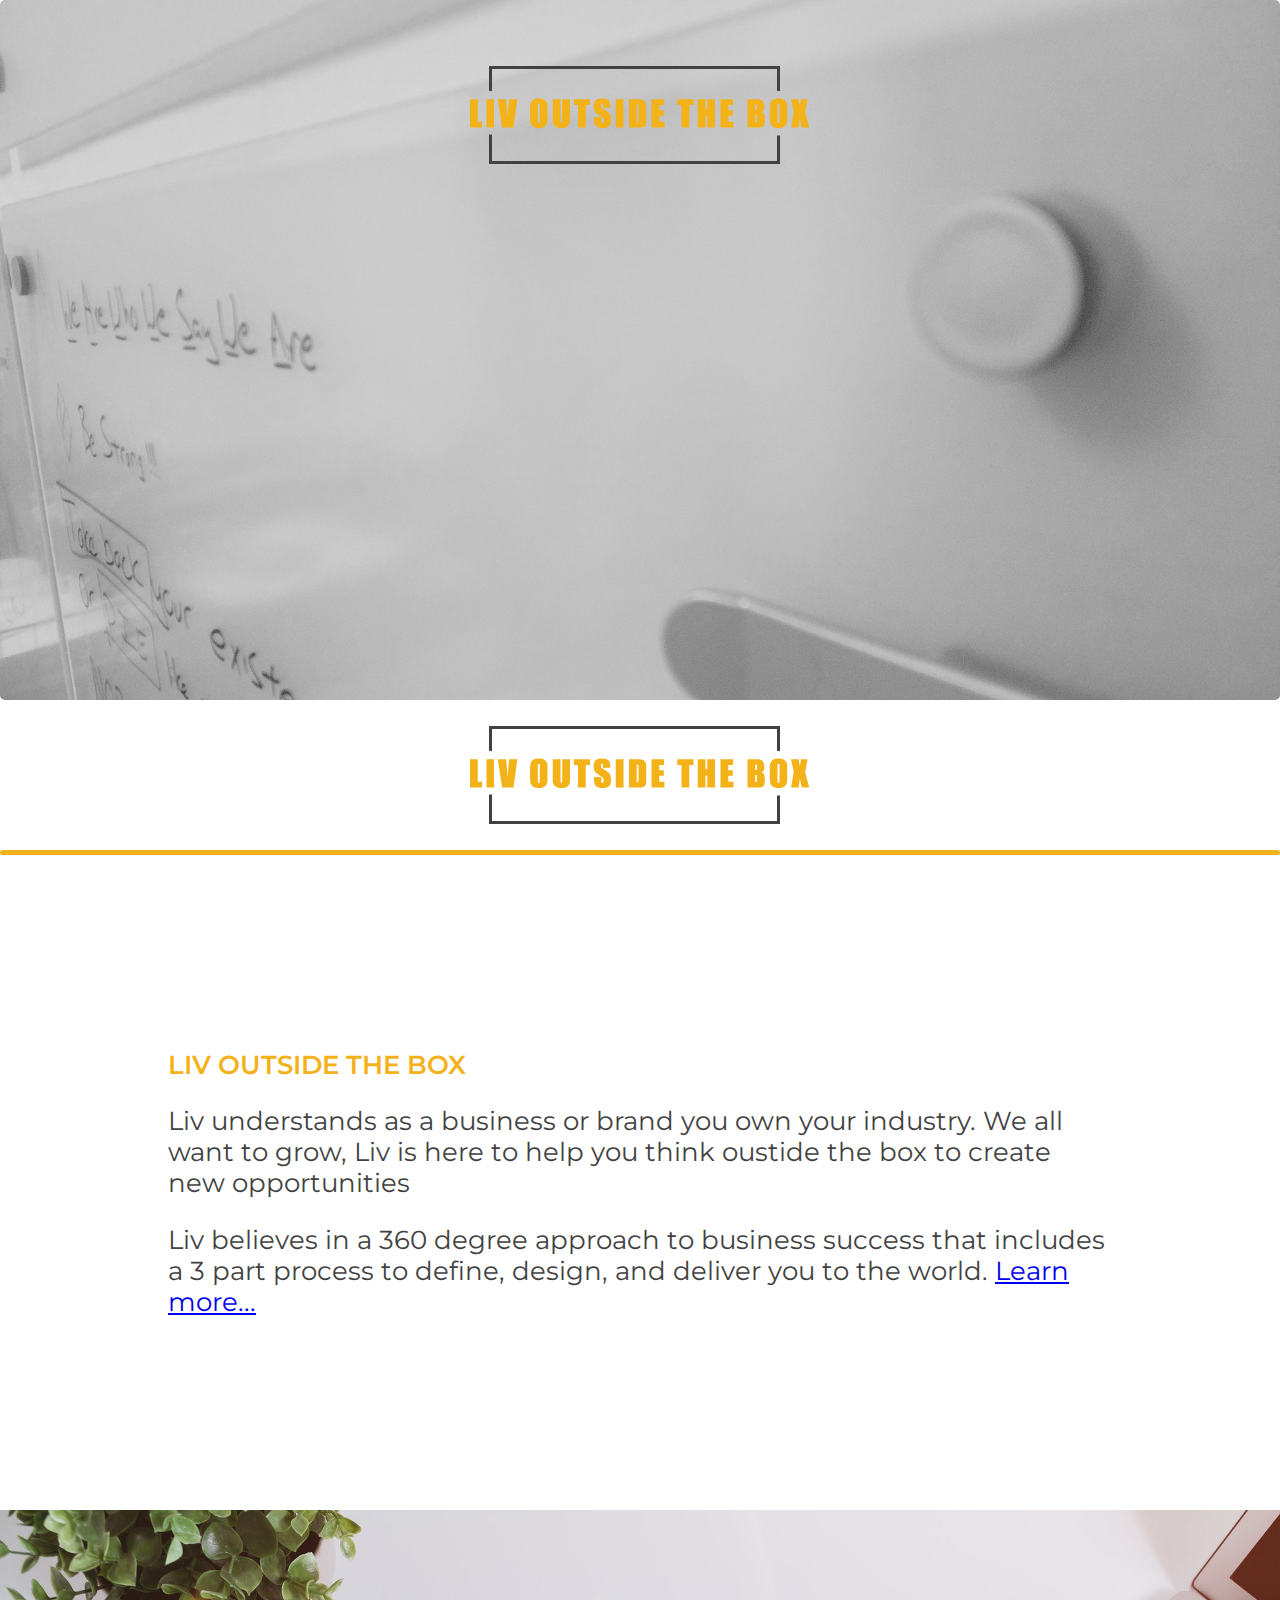
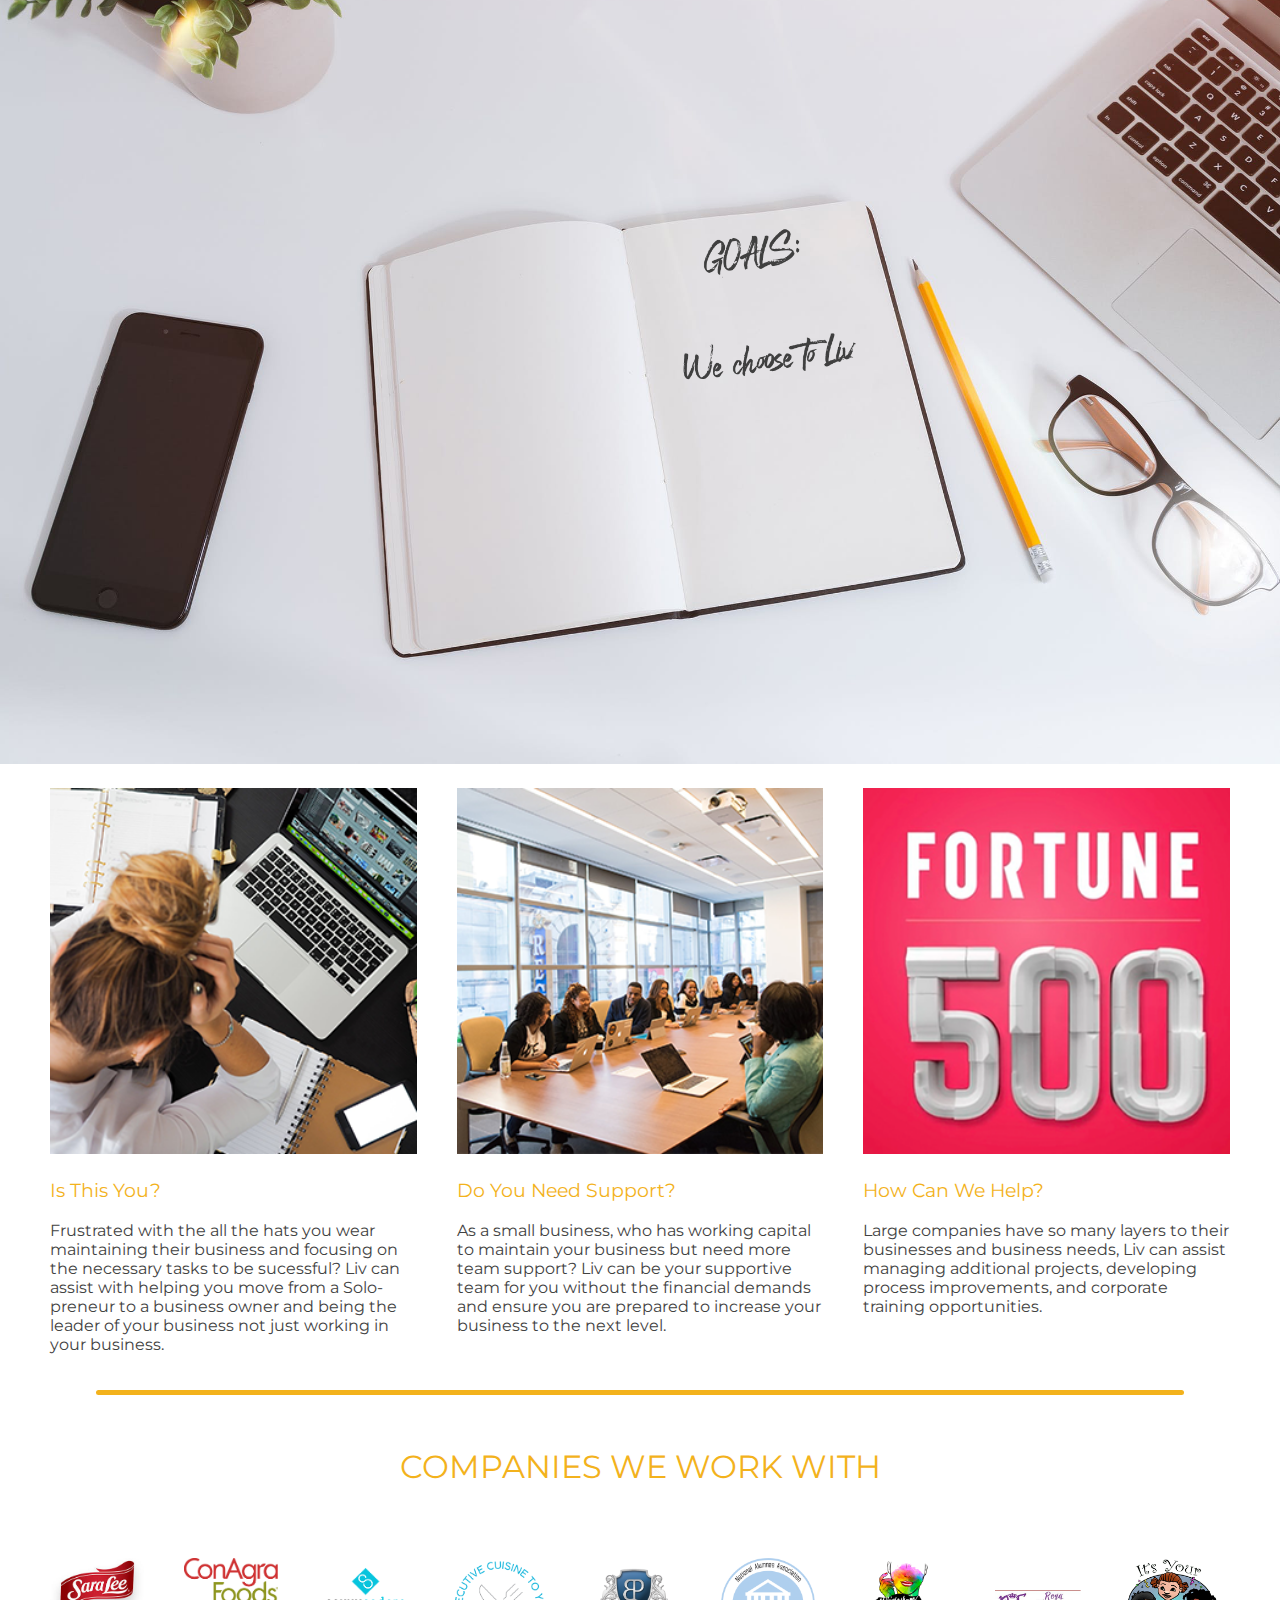
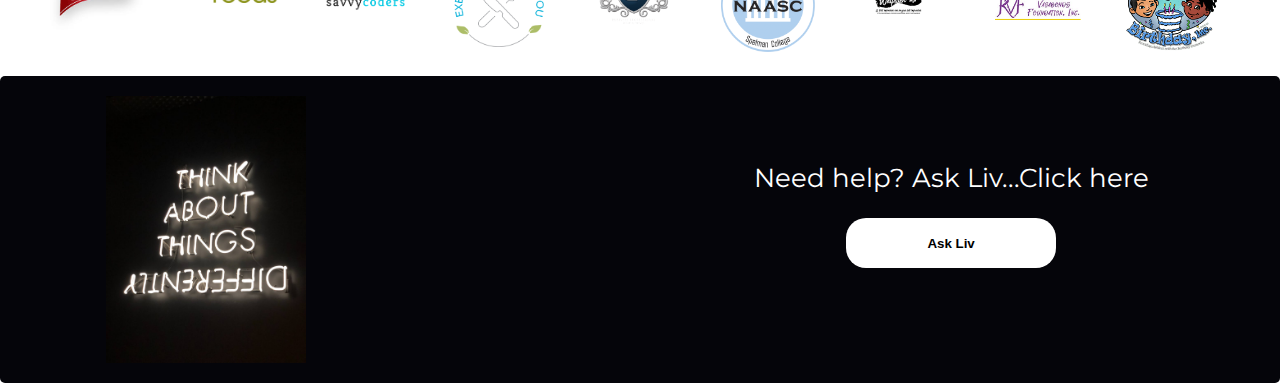
==== commit 3c4b2528: "added learn more link in descrip section, adjusted all headers and footers, added social media icons" ====
--- a/index.html
+++ b/index.html
@@ -19,15 +19,16 @@
     <img class="liveOutside"src="/images/liv-outside-the-box.png" alt="Liv Tagline">
     <div class="titleLine"></div>
 <!-- COmpany Description -->
-  <div class="row mainDescription">
-    <div class="columnMainDescrip">
+  <div class="mainDescription">
+    <!-- <div class="columnMainDescrip">
         <img class="defineDesignDeliver centeredImage" src="/images/define-design-deliver.png" alt="">
-    </div>
-    <div class="columnMainDescrip livDescription">
+    </div> -->
+    <div class=" livDescription">
       <p class="livwordsTitle">LIV OUTSIDE THE BOX</p>
       <p class="livwords">Liv understands as a business or brand you own your industry.
      We all want to grow, Liv is here to help you think oustide the box to create new opportunities</p>
-      <p class="livwords">Liv believes in a 360 degree approach to business success that includes a 3 part process to <span class="descripWords">define</span>, <span class="descripWords">design</span>, and <span class="descripWords">deliver</span> you to the world.</p>
+      <p class="livwords">Liv believes in a 360 degree approach to business success that includes a 3 part process to <span class="descripWords">define</span>, <span class="descripWords">design</span>, and <span class="descripWords">deliver</span> you to the world.
+      <span class="learnMoreButton learnLink"><a href="/services">Learn more...</a></span></p>
     </div>
   </div>
 
--- a/css/stylesheet.css
+++ b/css/stylesheet.css
@@ -76,16 +76,7 @@
 }
 /* Main page picture */
 .mainPic {
-  /* background-image: url(/images/main-page-pic.png);
-  position: display;
-  top: 0;
-  width: 100%;
-  height: 100%;
-  background-size: cover; */
-  /* The image used */
  background-image: url(/images/whiteboard.jpg);
- /* background-color: blue; */
- /* Full height */
  height: 700px;
 
  /* Center and scale the image nicely */
@@ -95,6 +86,17 @@
  /* -webkit-filter: grayscale(100%); Safari 6.0 - 9.0 */
  /* filter: grayscale(100%); */
 }
+.mainPicServices {
+ background-image: url(/images/order-here.jpg);
+ height: 700px;
+
+ /* Center and scale the image nicely */
+ background-position: center;
+ background-repeat: no-repeat;
+ background-size: cover;
+ /* -webkit-filter: grayscale(100%); Safari 6.0 - 9.0 */
+ /* filter: grayscale(100%); */
+}
 .sample {
   color: white;
   text-align: center;
@@ -146,16 +148,37 @@
   background-color: rgba(243, 178, 28, 1);
   color: white;
 }
+.livDescription {
+  margin: 0 auto;
+}
 .livDescription > p {
   text-align: left;
   /* padding: 5% 0; */
   font-family: 'Montserrat', sans-serif;
-  font-size: 1.5vw;
+  font-size: 2vw;
 }
 .columnMainDescrip {
   float: Left;
   width: 49%;
   /* margin: 0px auto; */
+}
+.learnMoreButton {
+  color: rgba(243, 178, 28, 1)
+}
+.learnLinks > a:link {
+ text-decoration: none;
+ list-style: none;
+ color: rgba(243, 178, 28, 1);
+}
+.learnLink > a:visited{
+text-decoration: none;
+list-style: none;
+color: rgba(243, 178, 28, 1);
+}
+.learLink > a:hover {
+text-decoration: none;
+list-style: none;
+color:gray;
 }
 .mainDescription {
   margin: 10%;
@@ -378,6 +401,10 @@
 .footerColor {
   color: gray;
 }
+.socialMediaIcons {
+  width: 40px;
+  padding:0 10px 0 0;
+}
 /* End of Footer control */
 
 /* Services Page */
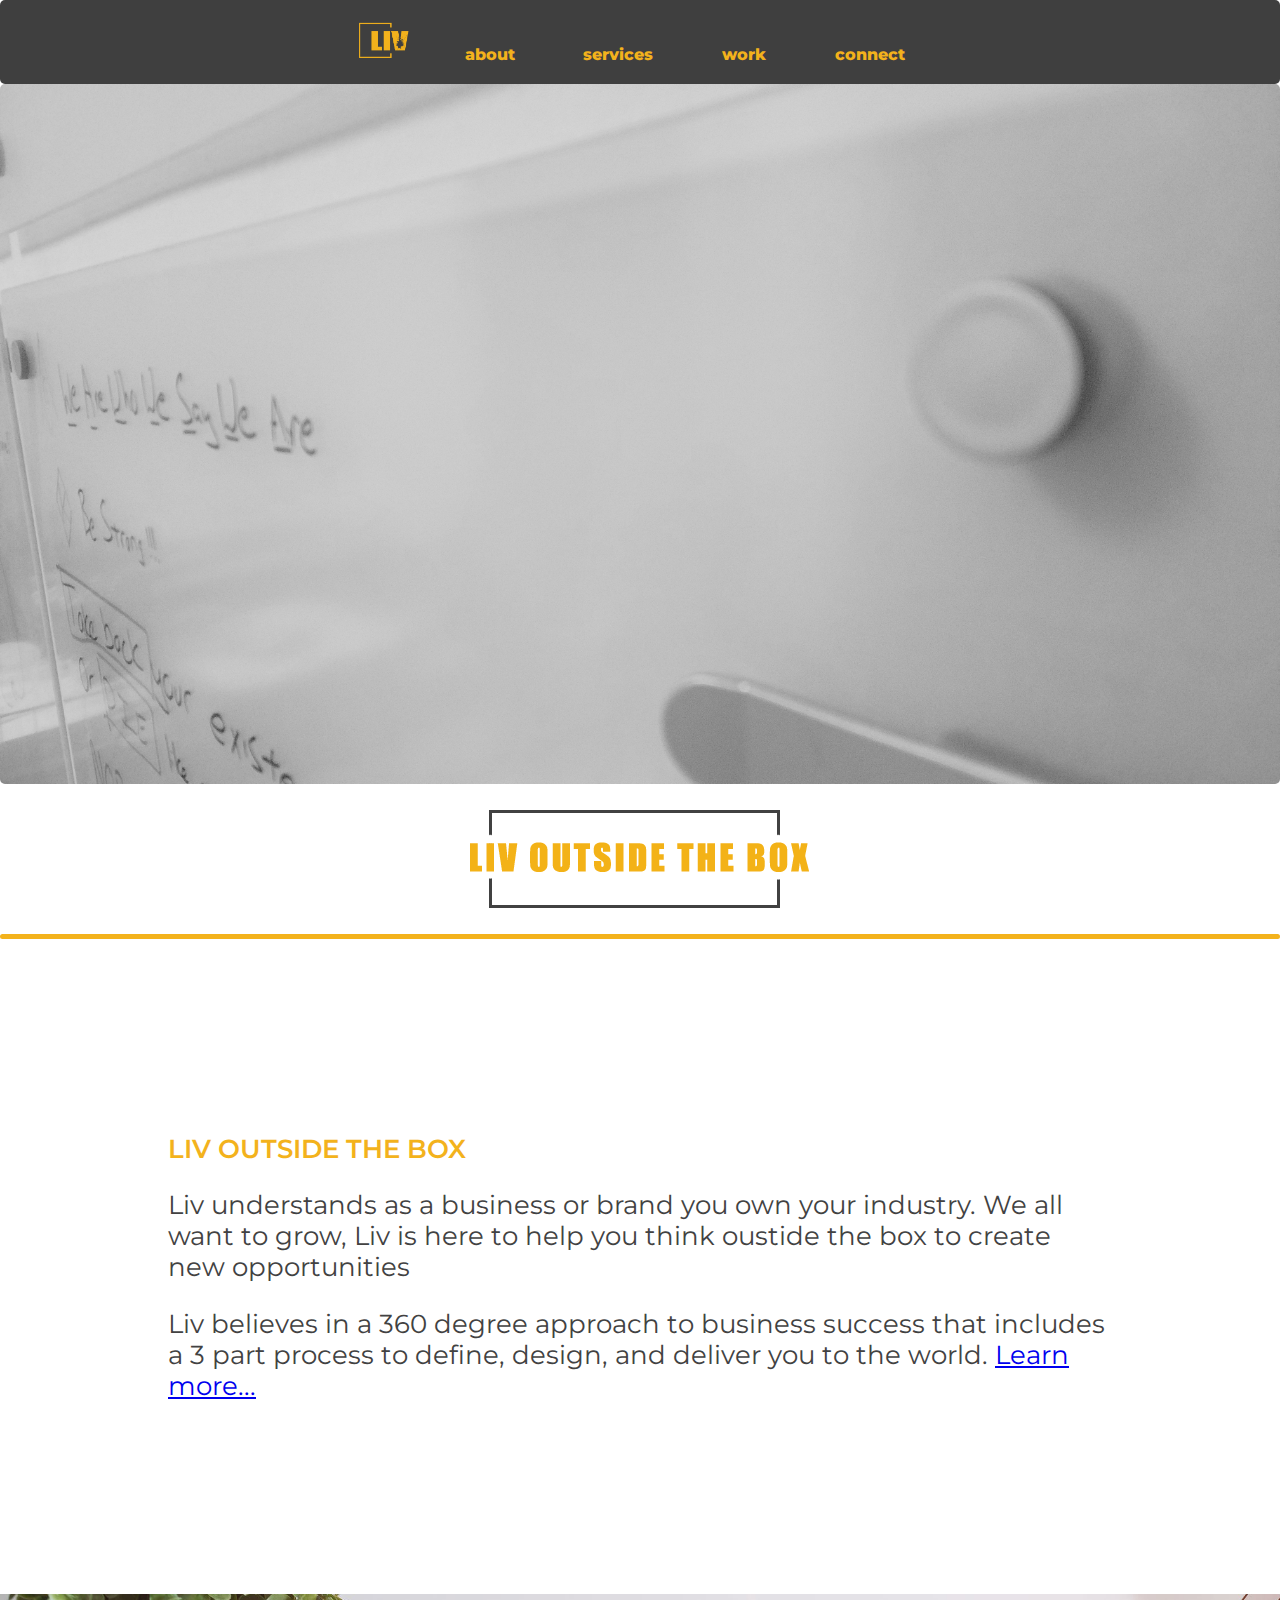
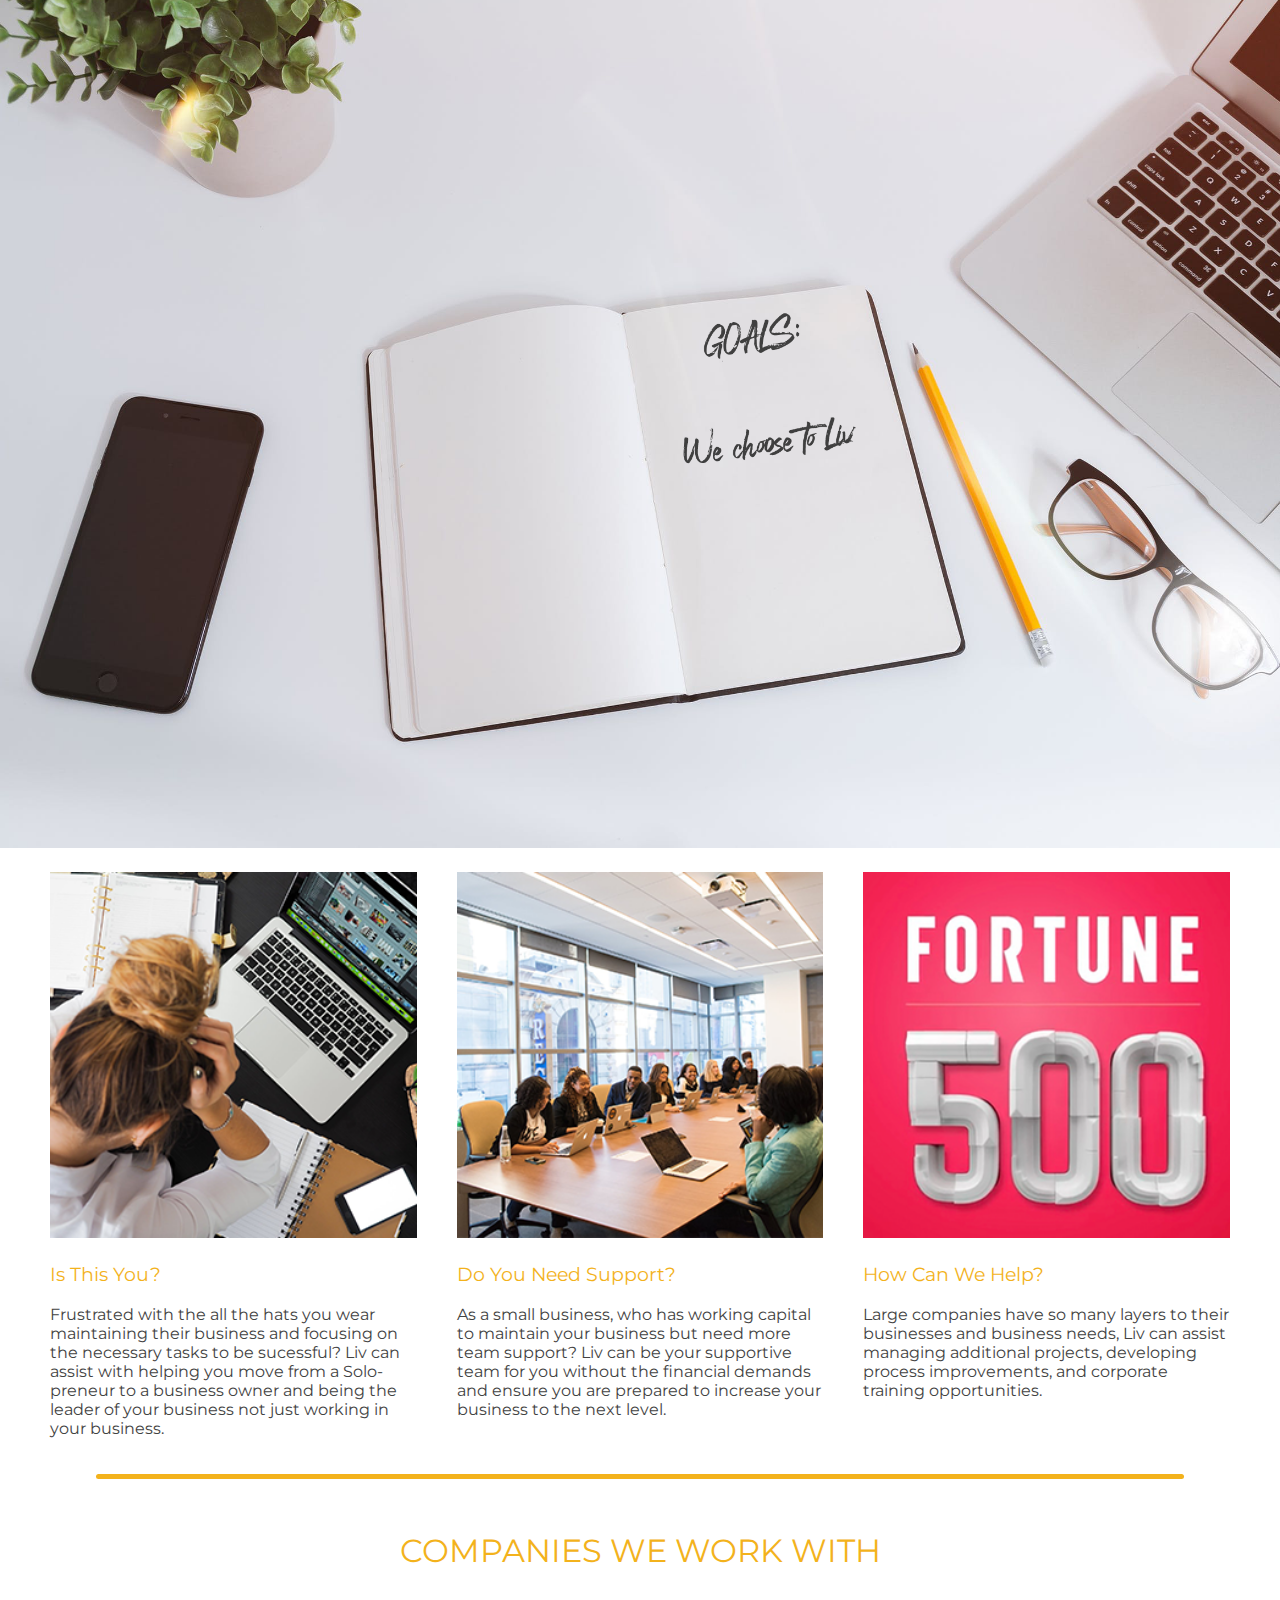
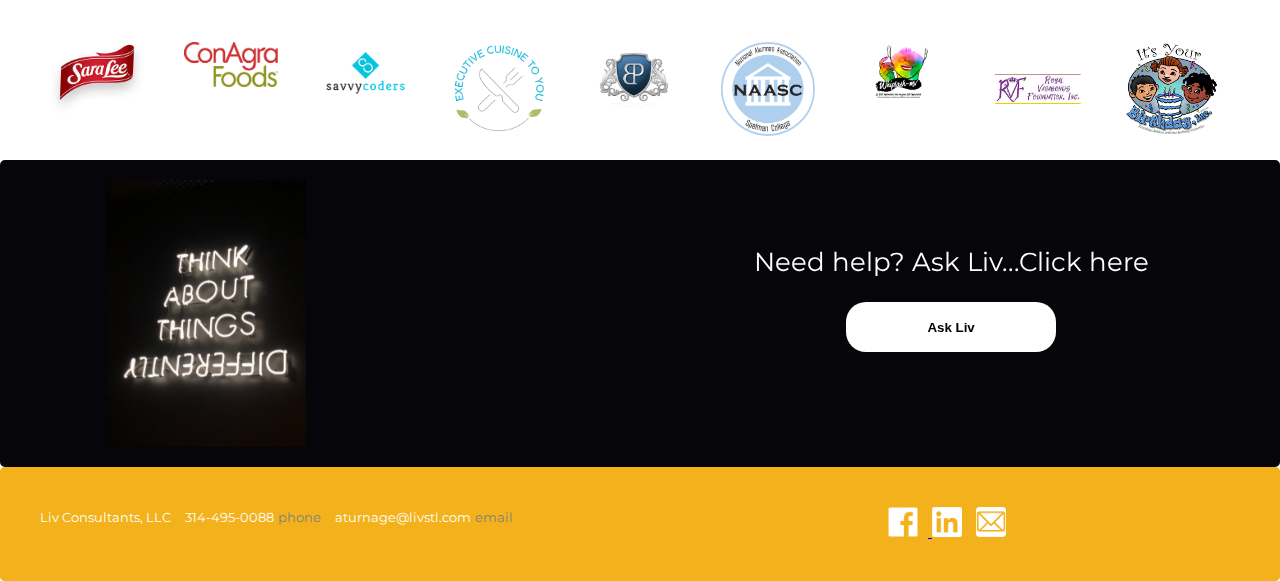
==== commit e792bf01: "Changed the images for the process on the services page and aimages for the correct process" ====
--- a/index.html
+++ b/index.html
@@ -12,9 +12,9 @@
   <!-- Navigation Bar -->
   <div class="navigation noPadding"></div>
     <div class="mainPic">
-      <div class="tagline">
+      <!-- <div class="tagline">
         <img class="liveOutside"src="/images/liv-outside-the-box.png" alt="Liv Tagline">
-      </div>
+      </div> -->
     </div>
     <img class="liveOutside"src="/images/liv-outside-the-box.png" alt="Liv Tagline">
     <div class="titleLine"></div>
@@ -107,11 +107,12 @@
   <!-- Footer -->
   <div class="footer noPadding"></div>
 
-  <script
+  <!-- <script
     src="https://code.jquery.com/jquery-3.4.1.js"
     integrity="sha256-WpOohJOqMqqyKL9FccASB9O0KwACQJpFTUBLTYOVvVU="
     crossorigin="anonymous">
-  </script>
+  </script> -->
+  <script src="https://cdnjs.cloudflare.com/ajax/libs/jquery/3.2.1/jquery.js" charset="utf-8"></script>
   <script src="/scripts/liv.js" charset="utf-8"></script>
 </body>
 </html>
--- a/css/stylesheet.css
+++ b/css/stylesheet.css
@@ -427,6 +427,9 @@
 .processSize{
   height: 250px;
 }
+.proceesImages {
+  width: 100%;
+}
 .hireSize{
   height: 250px;
 }
@@ -487,4 +490,11 @@
   /* background-color: #f2f2f2; */
   padding: 20px;
 }
-}
+ /* Services Page */
+ .defineTitle, .designTitle, .deliverTitle {
+   text-align: center;
+   color: rgba(243, 178, 28, 1);
+   font-family: 'Montserrat', sans-serif;
+   font-family: impact;
+   font-size: 2.5vw
+ }
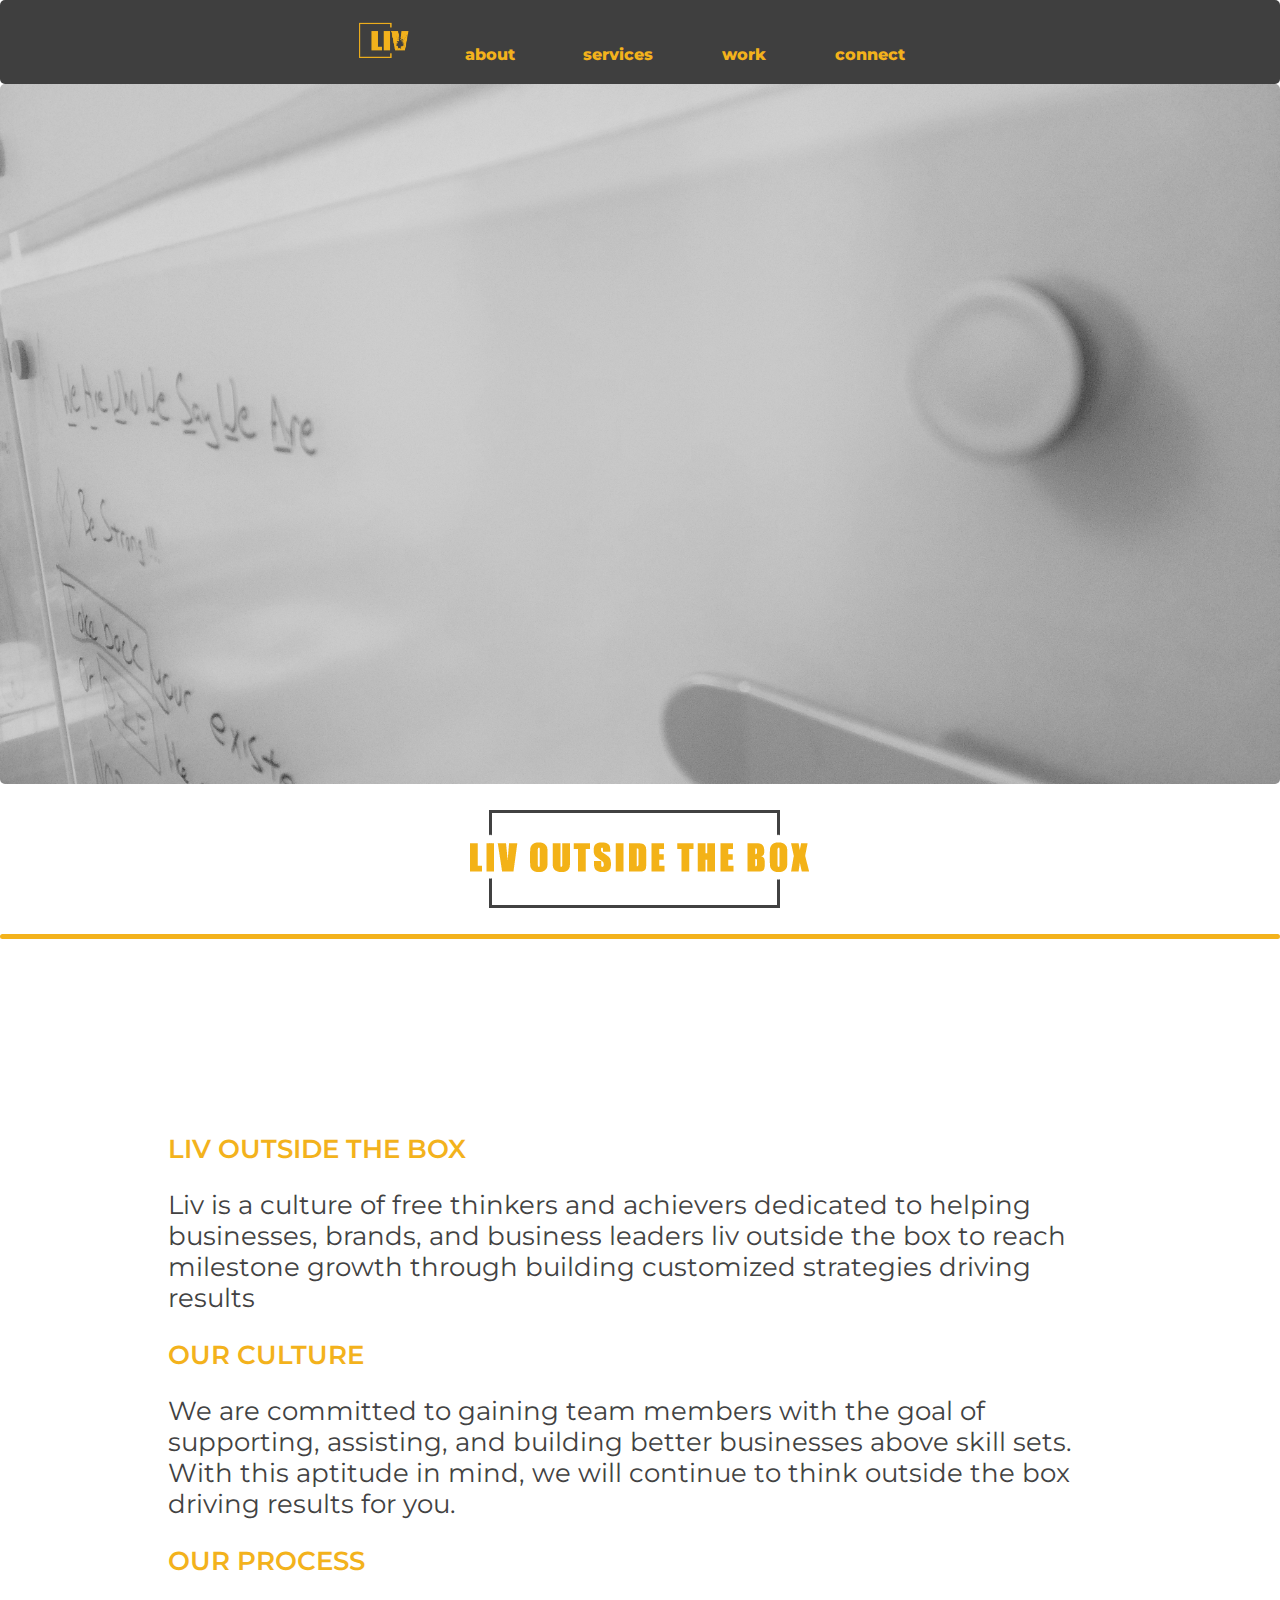
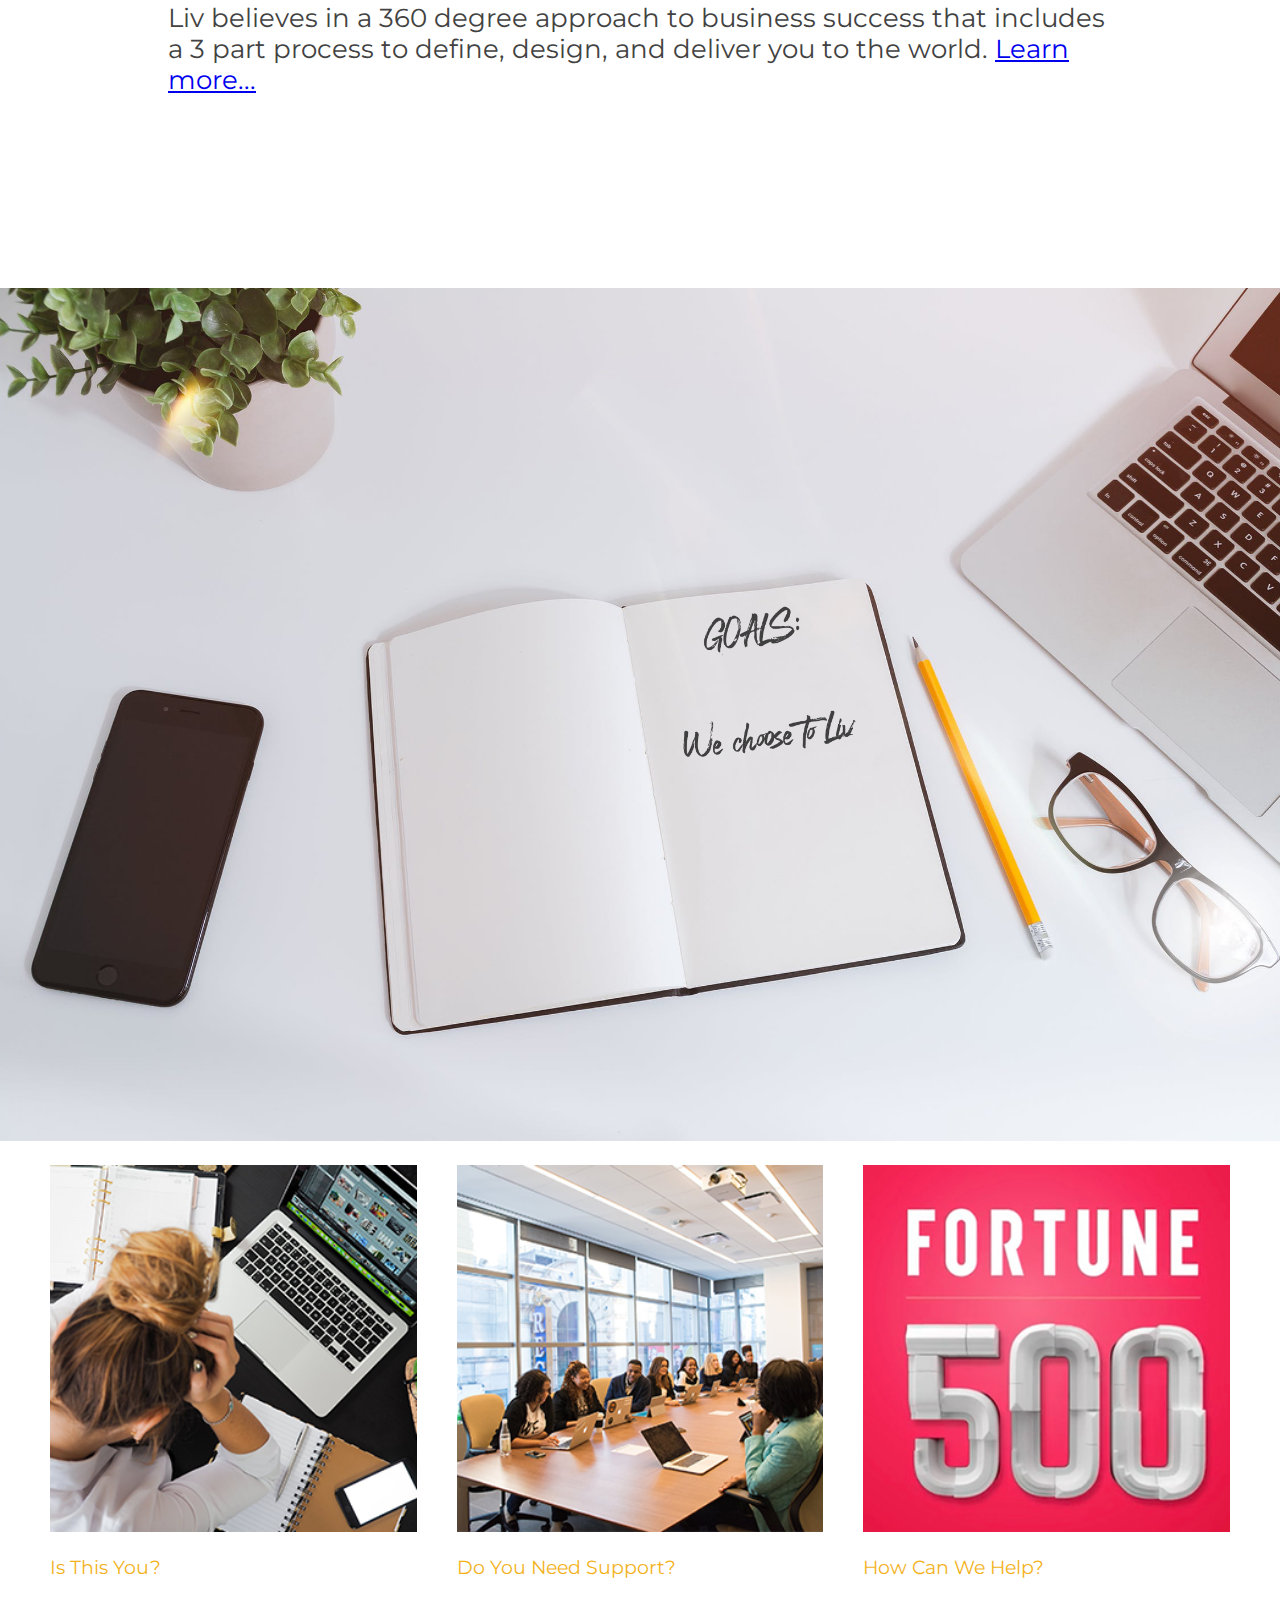
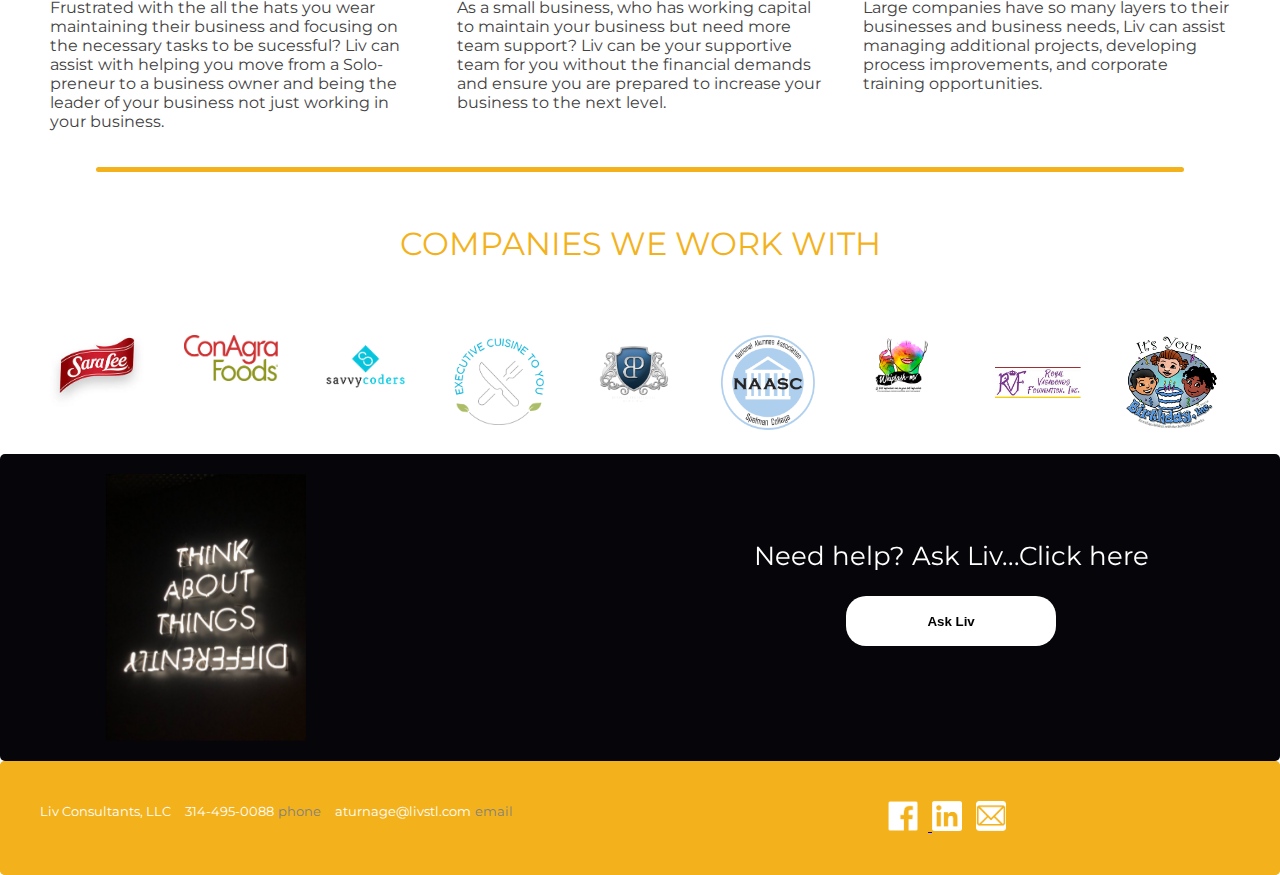
==== commit 6f31eaaf: "Made updates the services page" ====
--- a/index.html
+++ b/index.html
@@ -25,8 +25,12 @@
     </div> -->
     <div class=" livDescription">
       <p class="livwordsTitle">LIV OUTSIDE THE BOX</p>
-      <p class="livwords">Liv understands as a business or brand you own your industry.
-     We all want to grow, Liv is here to help you think oustide the box to create new opportunities</p>
+      <p class="livwords">Liv is a culture of free thinkers and achievers dedicated to helping businesses, brands, and business leaders liv outside the box to reach milestone growth through building customized strategies driving results</p>
+      <p class="livwordsTitle">OUR CULTURE</p>
+      <p class="livwords">We are committed to gaining team members with the goal of supporting, assisting, and building better businesses above skill sets.  With this aptitude in mind, we will continue to think outside the box driving results for you. </p>
+      <p class="livwordsTitle">OUR PROCESS</p>
+      <!-- <p class="livwords">Liv understands as a business or brand you own your industry.
+     We all want to grow, Liv is here to help you think oustide the box to create new opportunities</p> -->
       <p class="livwords">Liv believes in a 360 degree approach to business success that includes a 3 part process to <span class="descripWords">define</span>, <span class="descripWords">design</span>, and <span class="descripWords">deliver</span> you to the world.
       <span class="learnMoreButton learnLink"><a href="/services">Learn more...</a></span></p>
     </div>
--- a/css/stylesheet.css
+++ b/css/stylesheet.css
@@ -498,3 +498,18 @@
    font-family: impact;
    font-size: 2.5vw
  }
+ .processDescrips {
+  font-size: 1.5vw;
+  font-family: impact;
+  color: rgba(63, 63, 63, 1);
+ }
+
+/* Connect Page */
+input[type=text] {
+  border: none;
+  border-bottom: 2px solid rgba(243, 178, 28, 1);
+}
+input[type=textbox] {
+  border: 2px solid red;
+  border-radius: 4px;
+}
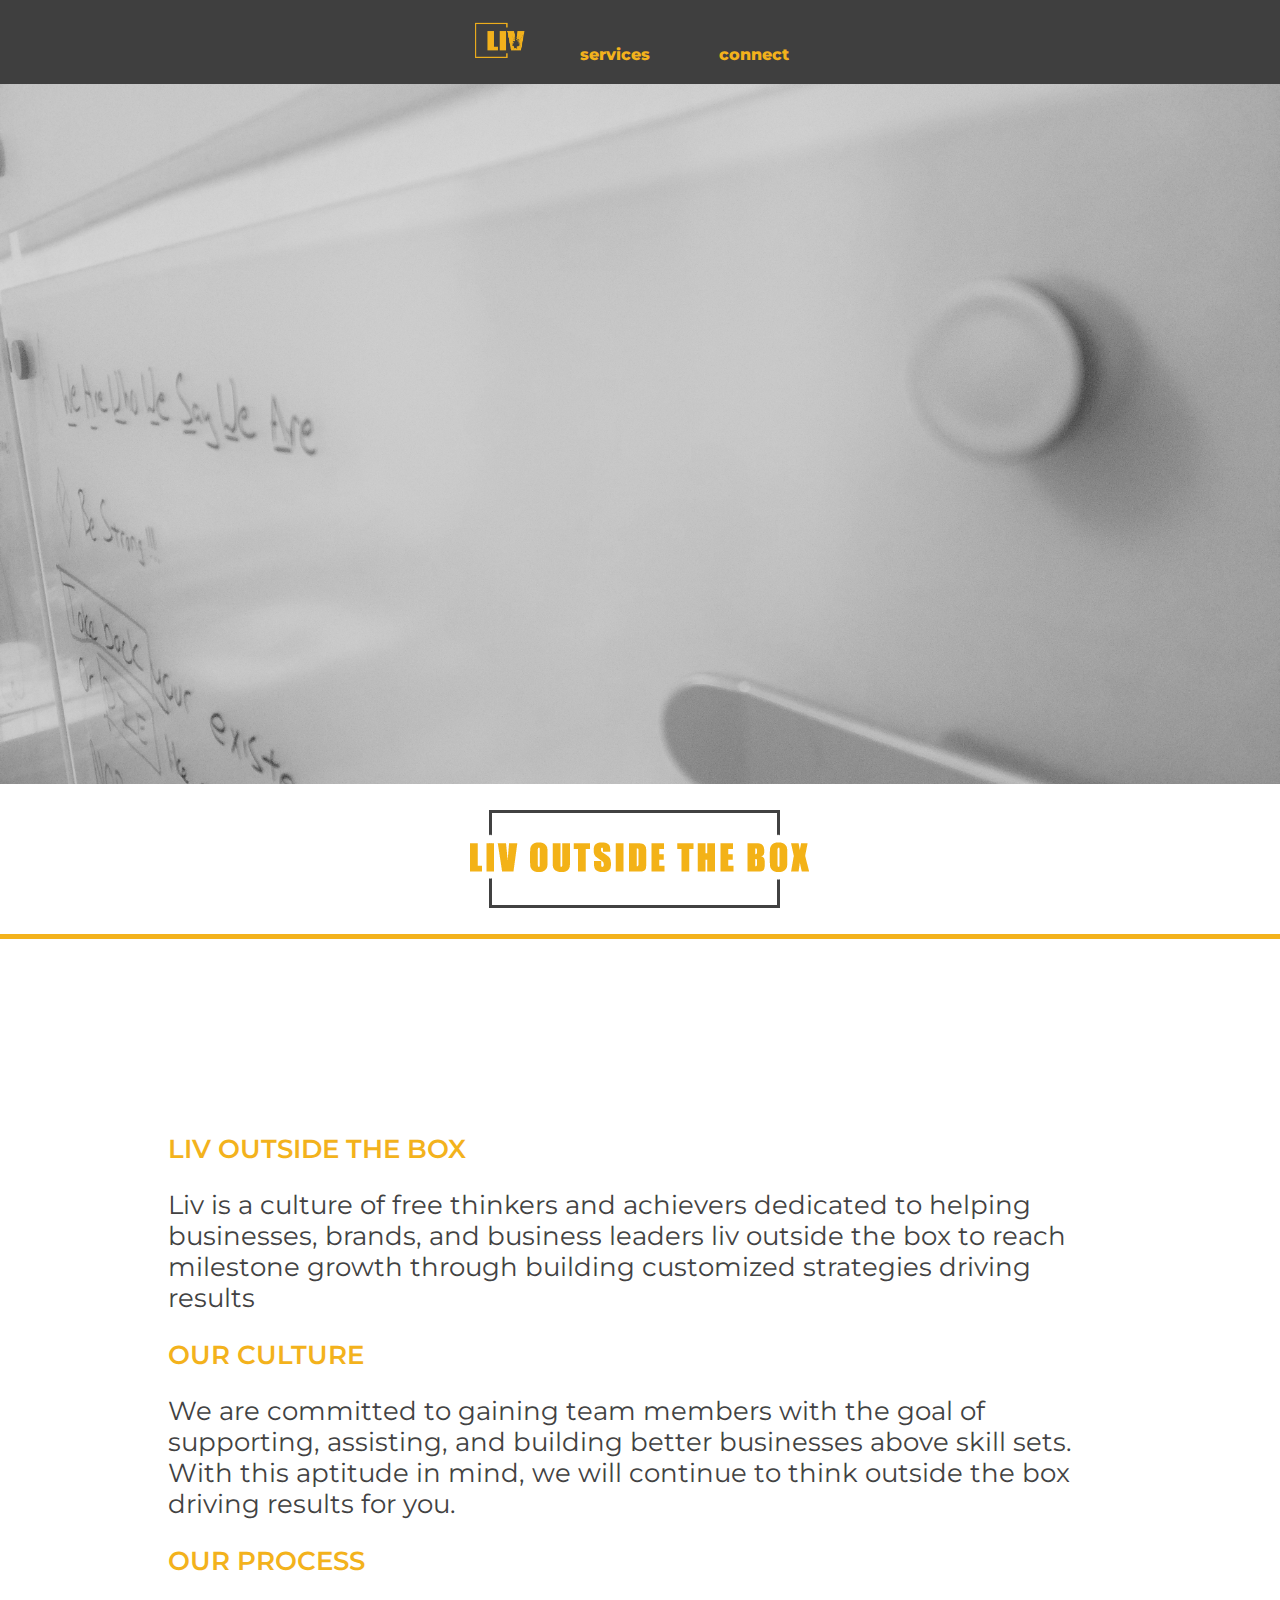
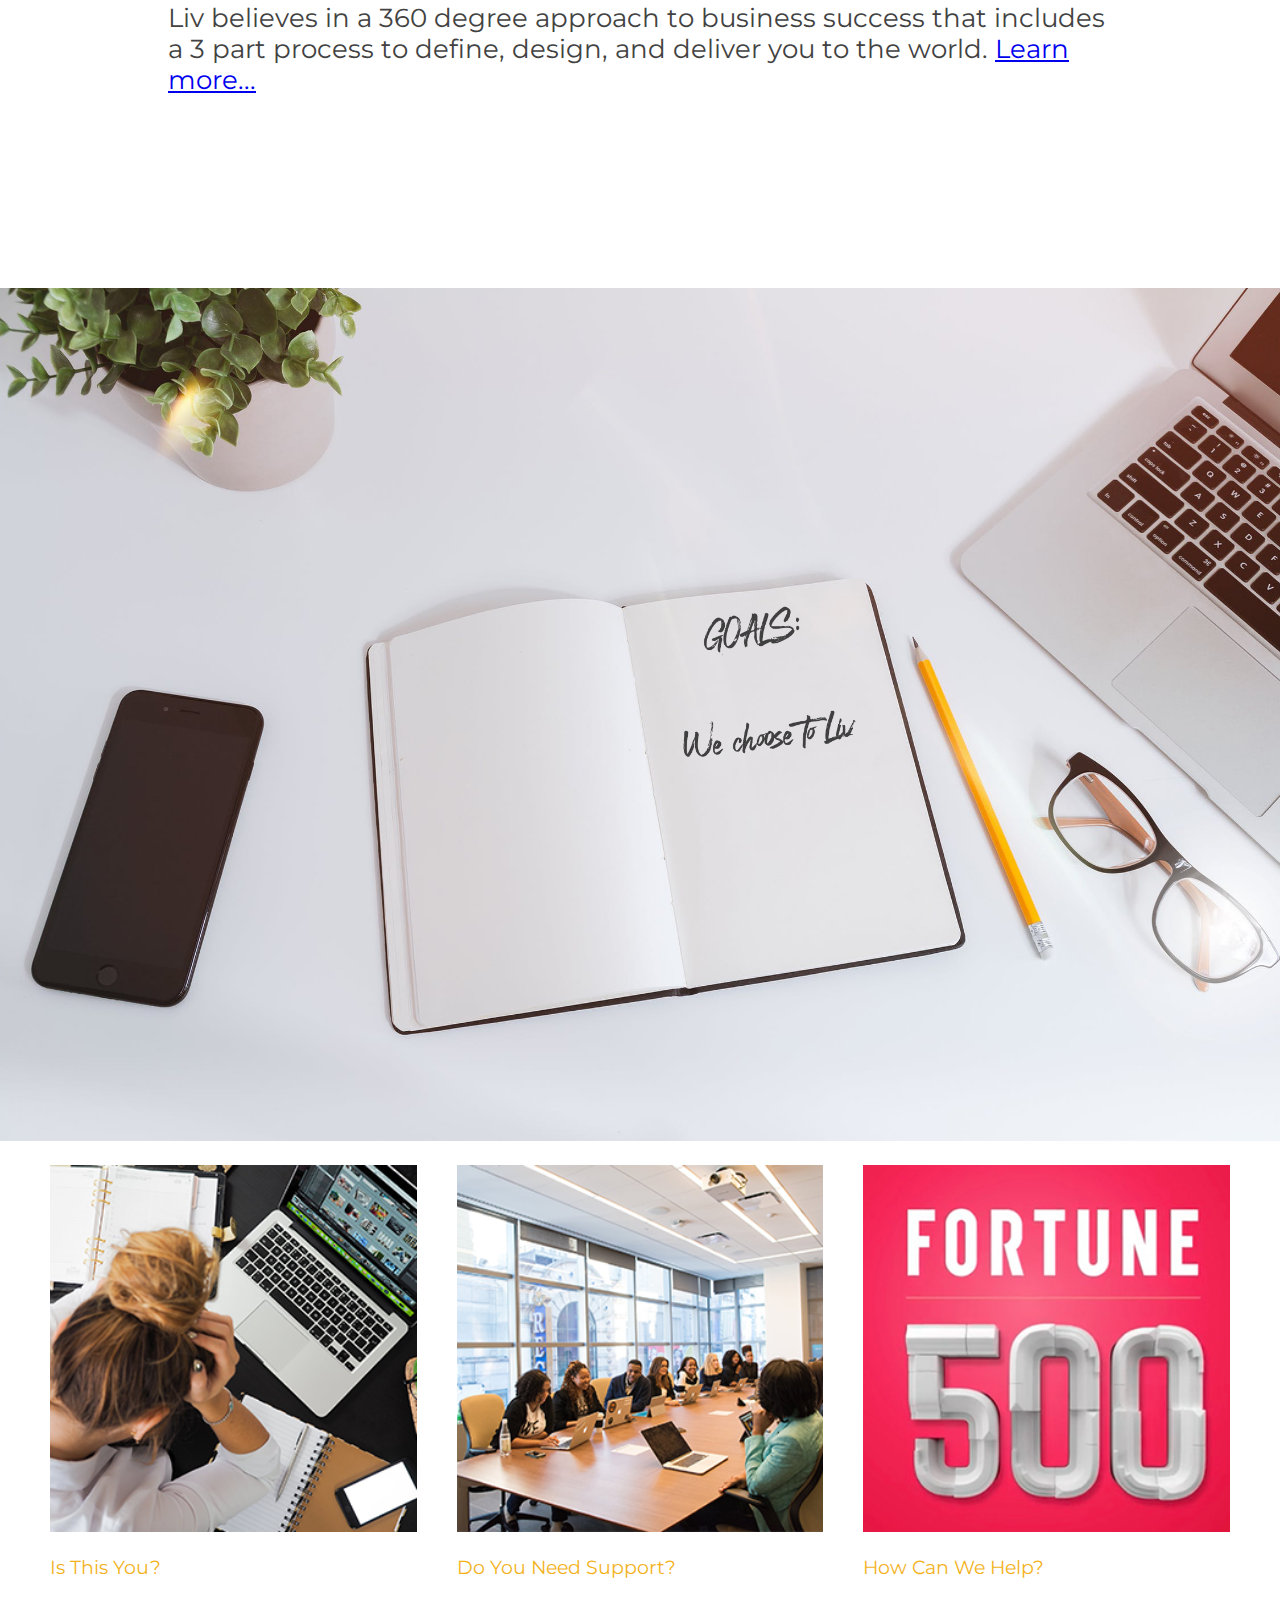
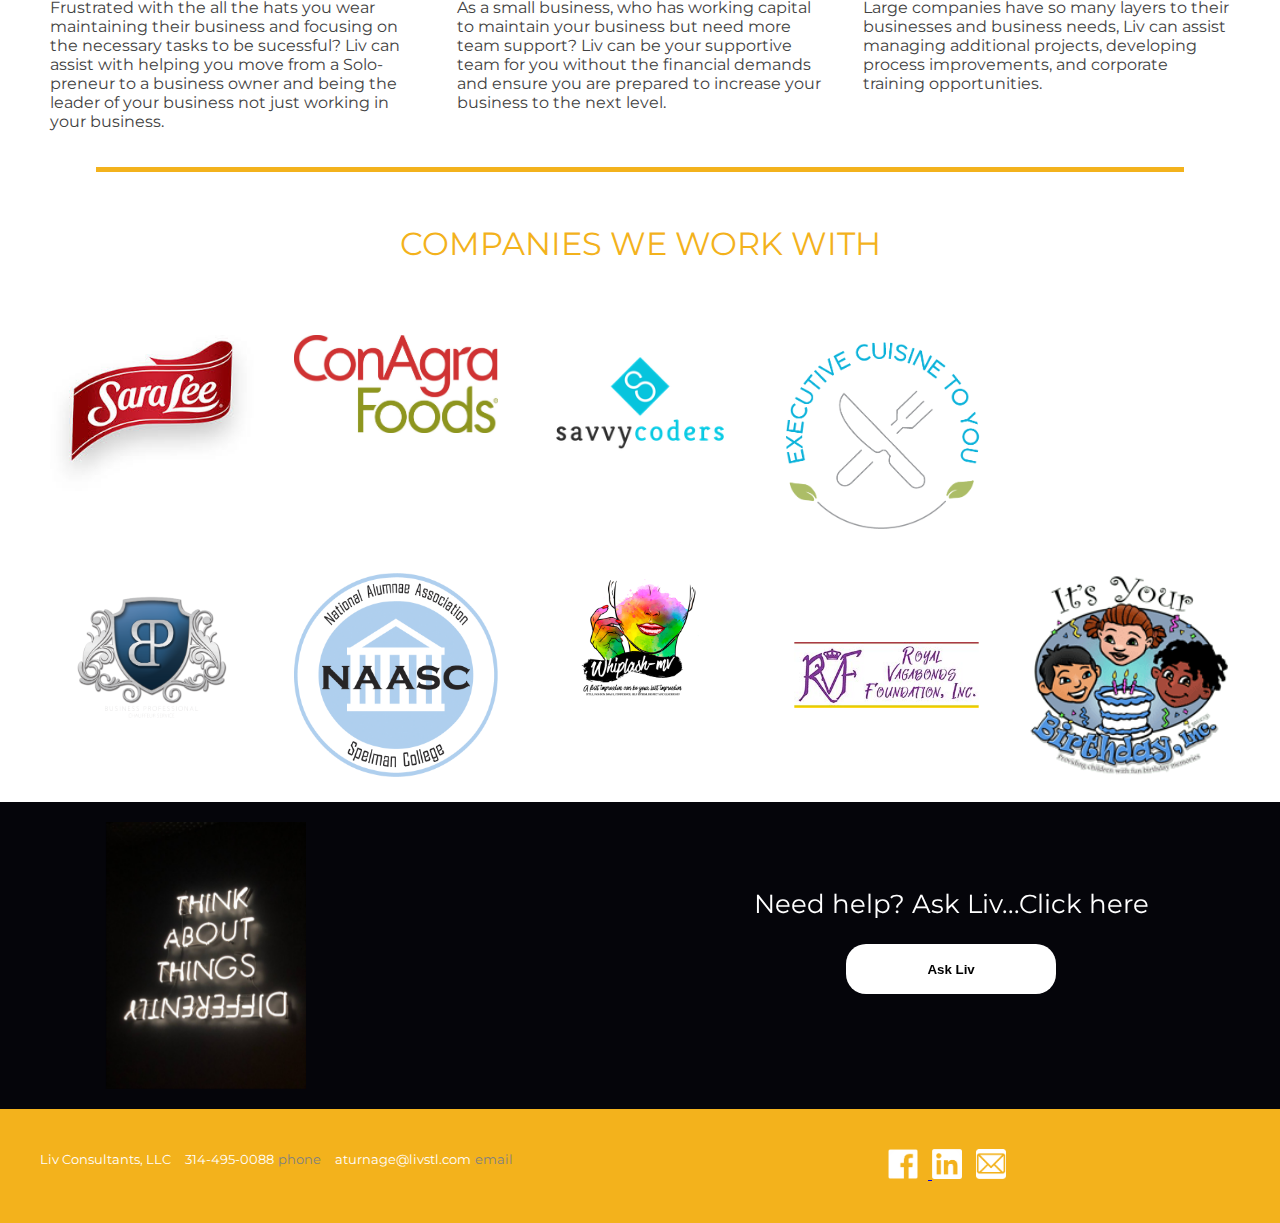
==== commit 6e9c589f: "Changed the logo icons formation to better fit responsivness" ====
--- a/index.html
+++ b/index.html
@@ -79,6 +79,8 @@
     <div class="companyColumn backgroundImageControl">
       <img src="/images/ecty.png" alt="Logo" style="width:100%">
     </div>
+  </div>
+  <div class="row companyRow">
     <div class="companyColumn backgroundImageControl">
       <img src="/images/bpcs.png" alt="Logo" style="width:100%">
     </div>
--- a/css/stylesheet.css
+++ b/css/stylesheet.css
@@ -8,6 +8,11 @@
   padding: 0;
   border-radius: 0;
 }
+div {
+  /* border-radius: 5px; */
+  /* background-color: #f2f2f2; */
+  padding: 20px;
+}
 .placeholder{
   display: block;
   margin: 0 auto;
@@ -33,15 +38,6 @@
 .responsive {
   width: 100%;
   height: auto
-}
-.tagline {
-  /* position: block;
-  width: 100%;
-  height: 100%;
-  top: 50%; */
-  /* display:table-cell;
-  vertical-align:middle;
-  text-align:center; */
 }
 .liveOutside {
   display: block;
@@ -175,7 +171,7 @@
 list-style: none;
 color: rgba(243, 178, 28, 1);
 }
-.learLink > a:hover {
+.learnLink > a:hover {
 text-decoration: none;
 list-style: none;
 color:gray;
@@ -275,8 +271,7 @@
 }
 .companyColumn {
   float: left;
-  width: 11%;
-  /* padding: 5px; */
+  width: 20%;
 }
 .boutique {
   background-image: url("/images/boutique-business.jpeg");
@@ -454,7 +449,7 @@
   font-size: 5vw;
 }
 .businessDevList, .brandingList, .creativeList > li {
-  font-size: 3vw;
+  font-size: 2vw;
 }
 .fontWeight {
   font-weight: 800;
@@ -483,12 +478,6 @@
 
 input[type=submit]:hover {
   background-color: rgba(243, 178, 28, 1);
-}
-
-div {
-  border-radius: 5px;
-  /* background-color: #f2f2f2; */
-  padding: 20px;
 }
  /* Services Page */
  .defineTitle, .designTitle, .deliverTitle {
@@ -505,6 +494,17 @@
  }
 
 /* Connect Page */
+.mainPicConnect {
+ background-image: url(/images/main-page-pic.png);
+ height: 700px;
+
+ /* Center and scale the image nicely */
+ background-position: center;
+ background-repeat: no-repeat;
+ background-size: cover;
+ /* -webkit-filter: grayscale(100%); Safari 6.0 - 9.0 */
+ /* filter: grayscale(100%); */
+}
 input[type=text] {
   border: none;
   border-bottom: 2px solid rgba(243, 178, 28, 1);
@@ -513,3 +513,23 @@
   border: 2px solid red;
   border-radius: 4px;
 }
+label, .optionList {
+  color: rgba(63, 63, 63, 1);
+  font-family: 'Montserrat', sans-serif;
+}
+#assistance {
+  font-size: 2vw;
+  color: rgba(63, 63, 63, 1);
+}
+/* work page */
+.mainPicWork {
+ background-image: url(/images/portfolio.jpg);
+ height: 700px;
+
+ /* Center and scale the image nicely */
+ background-position: center;
+ background-repeat: no-repeat;
+ background-size: cover;
+ /* -webkit-filter: grayscale(100%); Safari 6.0 - 9.0 */
+ /* filter: grayscale(100%); */
+}
